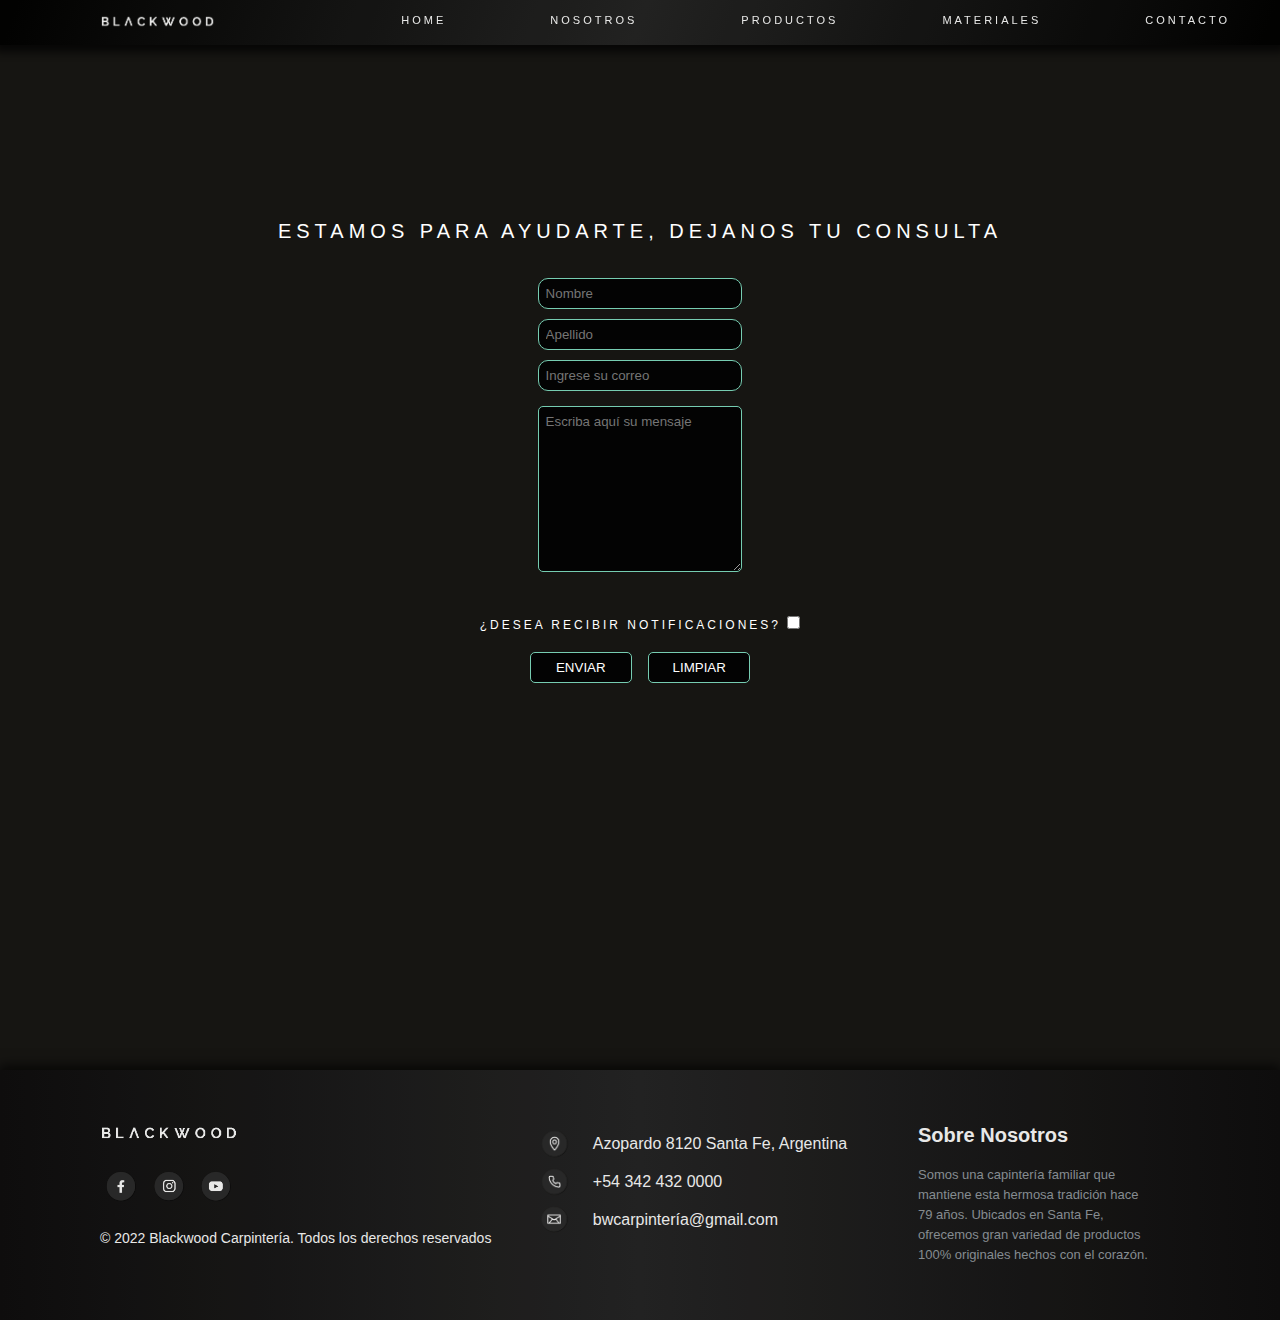
==== pages/contacto.html @ 746f5ef4 "Primer commit: Estado inicial de mis archivos" ====
<!DOCTYPE html>
<html lang="es">
<head>
    <meta charset="UTF-8">
    <meta http-equiv="X-UA-Compatible" content="IE=edge">
    <meta name="viewport" content="width=device-width, initial-scale=1.0">
    <meta name="description" content="Contacto directo con la empresa para dejar consultas"> 
    <meta name="keywords" content="contacto"> 
    <title>Contacto | Blackwood</title>
    <link rel="stylesheet" href="../css/main.css">
    <link rel="preconnect" href="https://fonts.googleapis.com"></head>
<body class="body">
    <header class="header">
        <nav class="header__nav"> <!--barra navegación-->
            <img src="../multimedia/imagen/logo-01.png" alt="logo" class="header__logo">  <!--logo-->
            <ul class="header__list">
                <li class="header__item"><a class="header__a" href="../index.html">Home</a></li>
                <li class="header__item"><a class="header__a" href="../pages/nosotros.html">Nosotros</a></li>
                <li class="header__item"><a class="header__a" href="../pages/productos.html">Productos</a>
                    <ul class="header__subList">
						<li class="header__subItem"><a class="header__a">Living</a></li>
						<li class="header__subItem"><a class="header__a">Comedor</a></li>
                        <li class="header__subItem"><a class="header__a">Habitación</a></li>
                        <li class="header__subItem"><a class="header__a">Exteriores</a></li>
						<li class="header__subItem"><a class="header__a">Decoración</a></li>
					</ul>
                </li>
                <li class="header__item"><a class="header__a" href="../pages/materiales.html">Materiales</a>
                    <ul class="header__subList">
						<li class="header__subItem"><a class="header__a">Maderas semiduras</a></li>
						<li class="header__subItem"><a class="header__a">Maderas blandas</a></li>
                        <li class="header__subItem"><a class="header__a">Enchapados</a></li>
                        <li class="header__subItem"><a class="header__a">Aglomerado</a></li>
                    </ul>
                </li>
                <li class="header__item"><a class="header__a" href="contacto.html">Contacto</a></li>
            </ul>
        </nav>
    </header>

    <main>
        <section class="fondo">
            <form class="box" action="" method="get" enctype="text/plain">
            <fieldset class="box__fieldset">
                <legend class="box__legend" >Estamos para ayudarte, dejanos tu consulta</legend>
                    <div>
                        <input class="box__relleno" type="text" name="" id="" placeholder="Nombre">
                    </div>    
                    <div>
                        <input class="box__relleno" type="text" name="" id="" placeholder="Apellido">
                    </div>  
                    <div>
                        <input class="box__relleno"type="email" name="" id="" placeholder="Ingrese su correo">
                    </div> 

                    <div class="box__msj" id="menssage">
                        <textarea class="box__area" name="" id="" cols="30" rows="10" placeholder="Escriba aquí su mensaje"></textarea>
                    </div>
                    <div class="box__not" id="notificacion">¿Desea recibir notificaciones?
                        <input class="check" type="checkbox" name="acepta" value="1" />
                    </div>

                <input class="box__botonform"  type="submit" value="ENVIAR">
                <input class="box__botonform"  type="reset" value="LIMPIAR">
            </fieldset>
            </form>
        </section>   
    </main>


    <section> <!--FOOTER-->
        <footer class="footer">               
            <div class="footer__izq">
                <img src="../multimedia/imagen/logo-01.png" alt="logo" width="32%">
                <div class="footer__iconos">
                    <img src="../multimedia/imagen/facebook.png" alt="facebook" width="10%">
                    <img src="../multimedia/imagen/instagram.png" alt="instagram" width="10%">
                    <img src="../multimedia/imagen/youtube.png" alt="youtube" width="10%">
                </div>
                <p class="footer__blackwood">© 2022 Blackwood Carpintería. Todos los derechos reservados</p>
            </div>
        
            <div class="footer__centro">
                <div>
                    <img src="../multimedia/imagen/maps.png" alt="Maps" width="10%">
                    <p><span>Azopardo 8120</span> Santa Fe, Argentina</p>
                </div>
                <div>
                    <img src="../multimedia/imagen/telefono.png" alt="Telefono" width="10%">
                    <p>+54 342 432 0000</p>
                </div>
                <div>
                    <img src="../multimedia/imagen/mail.png" alt="Mail" width="10%">
                    <p>bwcarpintería@gmail.com</p>
                </div>
            </div>
        
            <div class="footer__der">
                <p class="footer__acerca">
                    <span>Sobre Nosotros</span>
                    Somos una capintería familiar que mantiene esta hermosa tradición hace 79 años. Ubicados en Santa Fe, ofrecemos gran variedad de productos 100% originales hechos con el corazón. 
                </p>
            </div>
        </footer>
    </section>  <!--FOOTER CIERRA-->
</body> 
</html>
---- css/main.css ----
@charset "UTF-8";
.header .header__nav {
  z-index: 5;
  background: linear-gradient(110deg, #000000, #242424, #000000);
  opacity: 90%;
  width: 100%;
  position: fixed;
  height: 5%;
  top: 0%;
  -webkit-box-shadow: 0px 2px 8px 5px rgba(0, 0, 0, 0.774);
          box-shadow: 0px 2px 8px 5px rgba(0, 0, 0, 0.774);
  /* valores de la sombra: offset-x | offset-y | blur-radius | spread-radius | color */
}

.header .header__nav .header__logo {
  position: absolute;
  top: 15px;
  left: 100px;
  width: 9%;
  height: auto;
}

.header .header__nav .header__list {
  width: 100%;
  list-style: none;
  color: white;
  text-align: right;
  text-decoration: none;
}

.header .header__nav .header__list .header__item {
  position: relative;
  display: inline-block;
  padding: 14px 50px;
  font-size: 11px;
  font-family: 'Poppins', sans-serif;
  font-weight: 400;
  letter-spacing: 3px;
  text-transform: uppercase;
  text-align: center;
}

.header .header__nav .header__list .header__item:hover {
  background-color: rgba(0, 0, 0, 0.664);
  border-radius: 10px;
}

.header .header__nav .header__list .header__item:hover .header__subList {
  display: block;
  text-align: center;
}

.header .header__nav .header__list .header__a {
  display: block;
  color: white;
  text-decoration: none;
}

.header .header__nav .header__list .header__a:hover {
  color: #ffc74f;
  font-weight: 500;
  -webkit-transform: scale(1.1);
          transform: scale(1.1);
}

.header .header__nav .header__list .header__subList {
  left: 0px;
  margin-top: 15px;
  position: absolute;
  background-color: #242424b4;
  display: none;
  border-radius: 20px;
  -webkit-box-shadow: 0px 0px 8px 5px rgba(0, 0, 0, 0.425);
          box-shadow: 0px 0px 8px 5px rgba(0, 0, 0, 0.425);
}

.header .header__nav .header__list .header__subItem {
  display: block;
  padding: 25px 40px;
  color: white;
  text-decoration: none;
  text-align: center;
}

/*Pie de página*/
.footer {
  background: -webkit-gradient(linear, left top, right top, from(#0e0d0d), color-stop(#242424), to(#0e0d0d));
  background: linear-gradient(90deg, #0e0d0d, #242424, #0e0d0d);
  -webkit-box-shadow: 0px -3px 12px 1px rgba(0, 0, 0, 0.774);
          box-shadow: 0px -3px 12px 1px rgba(0, 0, 0, 0.774);
  opacity: 90%;
  color: white;
  margin-top: 100px;
  width: 100%;
  text-align: left;
  padding: 55px 100px;
  -webkit-box-sizing: border-box;
          box-sizing: border-box;
  /* Footer izq */
  /* Footer centro */
  /* Footer derecha */
}

.footer .footer__izq, .footer .footer__centro, .footer .footer__der {
  display: inline-block;
  vertical-align: top;
}

.footer .footer__izq {
  width: 40%;
  font-family: 'Nunito', sans-serif;
}

.footer .footer__izq .footer_logo {
  width: 22%;
}

.footer .footer__izq .footer__iconos {
  color: #ffffff;
  margin: 20px 0 18px;
  padding: 0;
}

.footer .footer__izq .footer__iconos a {
  display: inline-block;
}

.footer .footer__izq .footer__iconos img:hover {
  -webkit-transform: scale(1.1);
          transform: scale(1.1);
}

.footer .footer__izq .footer__blackwood {
  margin: 0;
  font-size: 14px;
}

.footer .footer__centro {
  width: 35%;
}

.footer .footer__centro img {
  text-align: center;
  vertical-align: middle;
  margin-right: 15px;
}

.footer .footer__centro p {
  display: inline-block;
  color: #ffffff;
  vertical-align: middle;
  margin: 0;
  font-family: 'Poppins', sans-serif;
}

.footer .footer__der {
  width: 22%;
}

.footer .footer__der .footer__acerca {
  line-height: 20px;
  color: #92999f;
  font-size: 13px;
  font-weight: normal;
  margin: 0;
  font-family: 'Nunito', sans-serif;
}

.footer .footer__der .footer__acerca span {
  display: block;
  color: #ffffff;
  font-size: 20px;
  font-weight: 600;
  margin-bottom: 20px;
  font-family: 'Poppins', sans-serif;
}

@media screen and (max-width: 768px) {
  .footer__izq, .footer__centro, .footer__der {
    display: block;
    padding-bottom: 50px;
  }
  /* Footer izq */
  .footer__izq {
    width: 40%;
    font-family: 'Nunito', sans-serif;
  }
  .footer__izq .footer_logo {
    width: 50%;
  }
  .footer__izq .footer__iconos {
    color: #ffffff;
    margin: 20px 0 18px;
    padding: 0;
  }
  .footer__izq .footer__iconos a {
    display: inline-block;
  }
  .footer__izq .footer__iconos img:hover {
    -webkit-transform: scale(1.1);
            transform: scale(1.1);
  }
  .footer__izq .footer__blackwood {
    margin: 0;
    font-size: 14px;
  }
  /* Footer centro */
  .footer__centro {
    width: 35%;
  }
  .footer__centro img {
    text-align: center;
    vertical-align: middle;
    margin-right: 15px;
  }
  .footer__centro p {
    display: inline-block;
    color: #ffffff;
    vertical-align: middle;
    margin: 0;
    font-family: 'Poppins', sans-serif;
  }
  /* Footer derecha */
  .footer__der {
    width: 22%;
  }
  .footer__der .footer__acerca {
    line-height: 20px;
    color: #92999f;
    font-size: 13px;
    font-weight: normal;
    margin: 0;
    font-family: 'Nunito', sans-serif;
  }
  .footer__der .footer__acerca span {
    display: block;
    color: #ffffff;
    font-size: 20px;
    font-weight: 600;
    margin-bottom: 20px;
    font-family: 'Poppins', sans-serif;
  }
}

/* HOME */
.intro {
  padding-top: 100px;
  padding-bottom: 350px;
  width: 864px;
  background-color: #161512c0;
  height: 850px;
  border-style: solid;
  border-color: rgba(255, 255, 255, 0.575);
  border-width: 0px 1px 0px 0px;
}

.intro .intro__titulo {
  color: white;
  font-size: 60px;
  line-height: 90px;
  padding-left: 100px;
  padding-top: 200px;
  font-family: 'Poppins', sans-serif;
  font-weight: 500;
  letter-spacing: 25px;
  text-transform: uppercase;
  max-width: 600px;
}

.intro .intro__subTitulo {
  color: #dbdbdb;
  font-size: 24px;
  line-height: 32px;
  max-width: 600px;
  margin-left: 100px;
  margin-top: 40px;
  font-family: 'Poppins', sans-serif;
  font-weight: 400;
  letter-spacing: 1px;
}

.btn {
  color: white;
  height: 40px;
  width: 120px;
  margin-left: 100px;
  margin-top: 50px;
  border: 1px;
  border-radius: 20px;
  font-family: 'Poppins', sans-serif;
  background: linear-gradient(110deg, #2b2b17, #16160e);
  letter-spacing: 2px;
  -webkit-transition: width 0.5s;
  transition: width 0.5s;
}

.btn:after {
  content: ' \2192';
  padding-left: 5px;
}

.btn:hover {
  font-size: medium;
  background: linear-gradient(110deg, #686831, #252512);
  width: 180px;
}

/*INDEX quienes somos*/
.titulo1 {
  margin-top: 80px;
  color: white;
  font-size: 24px;
  line-height: 70px;
  text-align: center;
  font-family: 'Poppins', sans-serif;
  font-weight: 300;
  text-transform: uppercase;
  letter-spacing: 12px;
}

.parrafoDescrip {
  color: white;
  max-width: 700px;
  margin: auto;
  text-align: center;
  line-height: 30px;
  font-size: 20px;
  font-family: 'Nunito', sans-serif;
  font-weight: 300;
  letter-spacing: 1px;
}

#contenedor {
  width: 1152px;
  margin: auto;
  margin-top: 60px;
  margin-bottom: 60px;
  padding: 40px;
  display: -webkit-box;
  display: -ms-flexbox;
  display: flex;
  -webkit-box-orient: horizontal;
  -webkit-box-direction: normal;
      -ms-flex-direction: row;
          flex-direction: row;
  -ms-flex-pack: distribute;
      justify-content: space-around;
  -ms-flex-wrap: nowrap;
      flex-wrap: nowrap;
}

#contenedor .contenedor__iconos {
  text-align: center;
}

#contenedor .contenedor__iconos .contenedor__desc {
  padding-top: 20px;
  color: white;
  font-size: 16px;
  font-family: 'Poppins', sans-serif;
  font-weight: 400;
}

/*INDEX video*/
.video video {
  width: 100%;
  height: auto;
  -webkit-box-shadow: 0px 0px 20px 0px #000000;
          box-shadow: 0px 0px 20px 0px #000000;
  margin-top: 50px;
  margin-bottom: 150px;
}

.suscribir {
  position: relative;
  width: 900px;
  height: 100px;
  background-color: rgba(0, 0, 0, 0.425);
  margin: auto;
  padding: 20px 50px;
  border-radius: 20px;
}

.suscribir .suscribir__izq, .suscribir .suscribir__der {
  display: inline-block;
  vertical-align: top;
}

.suscribir__izq {
  padding-top: 15px;
  width: 64%;
  color: white;
  font-size: 18px;
  font-family: 'Poppins', sans-serif;
  margin-right: 100px;
}

.suscribir__der {
  width: 22%;
  border-radius: 25px;
  padding: 10px;
  text-align: center;
  border-color: #76CCB1;
  border-style: solid;
  border-width: 1px;
}

.suscribir__der a {
  text-align: center;
  color: white;
  font-size: 22px;
  font-weight: 00;
  font-family: 'Poppins', sans-serif;
}

/* NOSOTROS */
.historia {
  background-color: #181818de;
  height: 700px;
  width: 60%;
  margin: auto;
  margin-top: 120px;
  -webkit-box-shadow: 0px 0px 6px 0px rgba(0, 0, 0, 0.521);
          box-shadow: 0px 0px 6px 0px rgba(0, 0, 0, 0.521);
}

.historia__titulo {
  text-align: center;
  font-size: 40px;
  padding-left: 0;
  font-weight: 500;
  text-shadow: 0px 0px 0px #000000;
  padding-top: 100px;
  letter-spacing: 20px;
  min-width: 100%;
  font-family: 'Poppins', 'sans-serif';
  color: white;
  text-transform: uppercase;
}

.historia__texto {
  text-align: center;
  margin: auto;
  max-width: 72%;
  margin-top: 50px;
  font-family: 'Nunito', sans-serif;
  color: white;
  font-size: 18px;
  line-height: 30px;
}

.historia__texto .resalta {
  color: #75ccb1;
  font-weight: 600;
}

/*PRODUCTOS*/
.contenedor {
  background-color: #161512;
  height: 850px;
  width: 100%;
  margin: auto;
  margin-top: 120px;
  padding-top: 100px;
}

.contenedor .contenedor__titulo {
  max-width: 43%;
  font-size: 60px;
  padding-left: 15%;
  font-weight: 500;
  text-shadow: 0px 0px 0px #000000;
  letter-spacing: 25px;
  font-family: 'Poppins', 'sans-serif';
  color: white;
}

.contenedor .contenedor__texto {
  width: 44%;
  font-size: 24px;
  color: white;
  font-family: 'Poppins', sans-serif;
  padding-top: 2%;
  padding-left: 15%;
  letter-spacing: 1px;
}

.contenedor .contenedor__silla img {
  position: absolute;
  right: 100px;
  top: 80px;
}

#ProdRec {
  color: #75ccb1;
  font-size: 30px;
  line-height: 70px;
  text-align: center;
  margin-top: 80px;
  font-family: 'Poppins', sans-serif;
  font-weight: 600;
}

.contenedorProd {
  width: 60%;
  margin: auto;
  margin-bottom: 60px;
  padding: 40px;
  display: -webkit-box;
  display: -ms-flexbox;
  display: flex;
  -webkit-box-orient: horizontal;
  -webkit-box-direction: normal;
      -ms-flex-direction: row;
          flex-direction: row;
  -ms-flex-pack: distribute;
      justify-content: space-around;
  -ms-flex-wrap: nowrap;
      flex-wrap: nowrap;
}

.contenedorProd__img {
  text-align: center;
  padding: 30px;
}

.contenedorProd__img img {
  border-radius: 20px;
  width: 400px;
}

.contenedorProd__img .contenedorProd__texto {
  padding-top: 20px;
  color: white;
  font-size: 16px;
  font-family: 'Poppins', sans-serif;
  font-weight: 400;
}

/*MATERIALES*/
.material {
  background-color: #161512;
  height: 250px;
  width: 100%;
  text-align: center;
}

.material__titulo {
  padding-top: 150px;
  font-size: 60px;
  font-weight: 500;
  letter-spacing: 20px;
  font-family: 'Poppins', 'sans-serif';
  color: white;
  text-transform: uppercase;
}

.material__texto {
  padding-top: 30px;
  margin: auto;
  max-width: 45%;
  font-size: 20px;
  font-weight: 300;
  font-family: 'Poppins', 'sans-serif';
  color: white;
}

.grid {
  row-gap: 30px;
  width: 1100px;
  margin: auto;
  margin-top: 150px;
  display: -ms-grid;
  display: grid;
  -ms-grid-columns: 500px 600px;
      grid-template-columns: 500px 600px;
      grid-template-rows: repeat(4, 384px);
  border-color: #75ccb1;
}

.grid img {
  border-radius: 20px;
}

.grid .grid__item {
  background-color: black;
  border-radius: 20px;
}

.grid .grid__item--2, .grid .grid__item--3, .grid .grid__item--6, .grid .grid__item--7 {
  padding-left: 60px;
  padding-top: 80px;
  padding-bottom: 70px;
  width: 600px;
  border: 1px solid #75ccb1;
}

.grid .grid__item--2, .grid .grid__item--6 {
  -webkit-box-shadow: -5px 0px 8px 0px rgba(0, 0, 0, 0.493);
          box-shadow: -5px 0px 8px 0px rgba(0, 0, 0, 0.493);
}

.grid .grid__item--2 .grid__texto {
  width: 68%;
}

.grid .grid__item--3 .grid__texto {
  width: 70%;
}

.grid .grid__item--6 .grid__texto {
  width: 69%;
}

.grid .grid__item--7 .grid__texto {
  width: 64%;
}

.grid .grid__titulo {
  font-family: 'Poppins', sans-serif;
  color: white;
  font-size: 25px;
}

.grid .grid__texto {
  font-family: 'Nunito', sans-serif;
  font-size: 15px;
  color: #9c9c9c;
  padding-top: 15px;
  padding-bottom: 40px;
}

.grid .grid__info {
  font-size: 15px;
  letter-spacing: 2px;
  font-family: 'Poppins', sans-serif;
  color: white;
}

.grid .grid__info:hover {
  color: #ffc74f;
  font-weight: 500;
  font-size: 17px;
}

/*Seccion contactos - formulario*/
.fondo {
  background-color: rgba(24, 24, 24, 0);
  height: 850px;
  width: 100%;
  margin: auto;
  margin-top: 120px;
  padding-top: 100px;
}

.box {
  text-align: center;
}

.box__fieldset {
  border: 0px;
  text-align: center;
}

.box__legend {
  color: white;
  text-align: center;
  margin-bottom: 30px;
  -webkit-text-decoration-style: solid;
          text-decoration-style: solid;
  font-size: 20px;
  font-family: 'Poppins', sans-serif;
  font-weight: 300;
  letter-spacing: 5px;
  text-transform: uppercase;
}

.box__relleno {
  background-color: rgba(0, 0, 0, 0.836);
  border-radius: 10px;
  color: #f7f7f7;
  padding: 7px 7px 7px 7px;
  margin: 5px;
  border-style: solid;
  font-family: 'Poppins', sans-serif;
  width: 16%;
  border-color: #76CCB1;
  border-width: 1px;
}

.box__msj .box__area {
  color: white;
  border-radius: 5px;
  padding: 7px 7px 7px 7px;
  width: 16%;
  background-color: rgba(0, 0, 0, 0.836);
  border-style: solid;
  font-family: 'Poppins', sans-serif;
  border-color: #75ccb1;
  border-width: 1px;
  margin: 10px;
}

.box__not {
  margin-top: 30px;
  color: white;
  font-family: 'Poppins', sans-serif;
  text-transform: uppercase;
  font-size: 12px;
  letter-spacing: 3px;
}

.box__not .check {
  background-color: rgba(0, 0, 0, 0.836);
  border-radius: 10px;
  padding: 4px;
}

.box__botonform {
  color: white;
  border-radius: 5px;
  margin-left: 6px;
  margin-right: 6px;
  margin-top: 20px;
  padding: 7px 7px 7px 7px;
  width: 8%;
  background-color: rgba(0, 0, 0, 0.836);
  border-style: solid;
  font-family: 'Poppins', sans-serif;
  border-color: #76CCB1;
  border-width: 1px;
}

.error {
  width: 34%;
  height: 300px;
  background-color: black;
  margin: auto;
}

.error .error__texto {
  margin-top: 200px;
  text-align: center;
  font-family: 'Poppins', 'sans-serif';
  color: white;
  padding: 50px;
}

.error .error__texto h1 {
  font-size: 60px;
  letter-spacing: 10px;
}

.error .error__texto p {
  font-size: 20px;
  margin-bottom: 50px;
}

.error .error__texto a {
  top: 50px;
  color: #75ccb1;
}

/*pagina principal y parametros generales*/
* {
  margin: 0;
  padding: 0;
  -webkit-box-sizing: border-box;
          box-sizing: border-box;
}

.body {
  background-color: #161512;
}

.body--intro {
  background-image: url(../multimedia/imagen/intro.jpg);
  background-repeat: no-repeat;
  background-size: 1920px;
}

.body--nosotros {
  background-image: url(../multimedia/imagen/nosotrosimg.jpg);
  background-repeat: no-repeat;
  background-size: 1920px;
}
/*# sourceMappingURL=main.css.map */
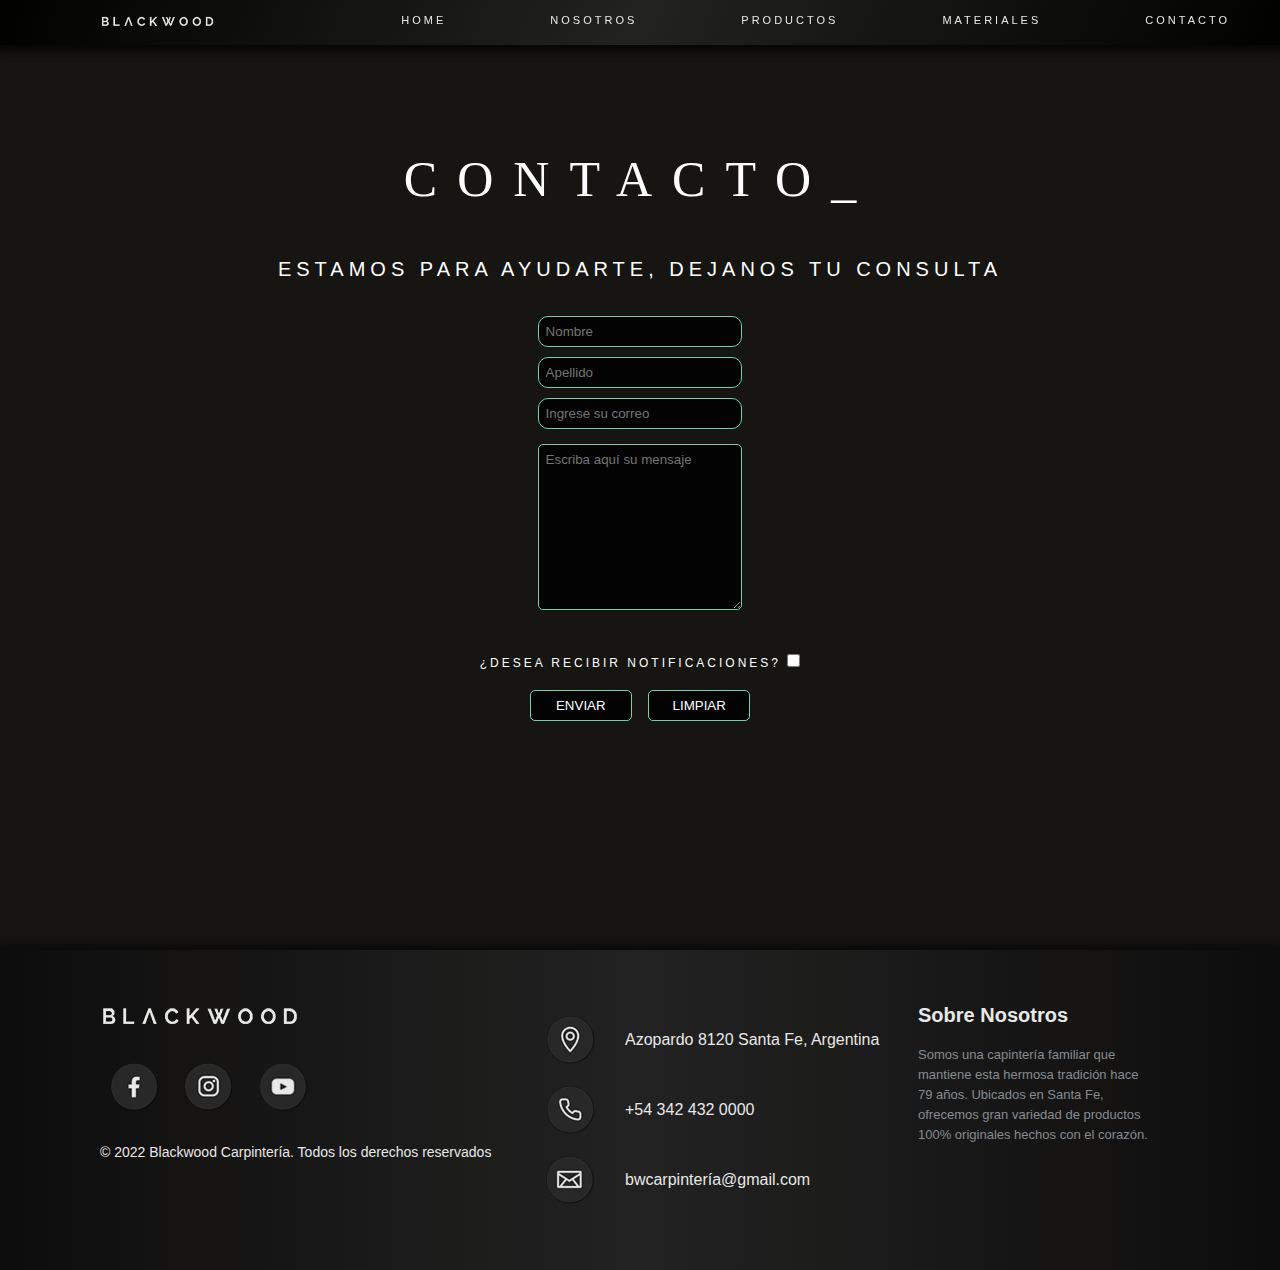
==== commit d26ccf16: "2do commit: cambios en home e imagenes" ====
--- a/pages/contacto.html
+++ b/pages/contacto.html
@@ -40,57 +40,58 @@
 
     <main>
         <section class="fondo">
-            <form class="box" action="" method="get" enctype="text/plain">
-            <fieldset class="box__fieldset">
-                <legend class="box__legend" >Estamos para ayudarte, dejanos tu consulta</legend>
-                    <div>
-                        <input class="box__relleno" type="text" name="" id="" placeholder="Nombre">
-                    </div>    
-                    <div>
-                        <input class="box__relleno" type="text" name="" id="" placeholder="Apellido">
-                    </div>  
-                    <div>
-                        <input class="box__relleno"type="email" name="" id="" placeholder="Ingrese su correo">
-                    </div> 
+            <form class="formulario" action="" method="get" enctype="text/plain">
+                <h1 class="contacto">Contacto_</h1>
+                <fieldset class="fieldset">
+                    <legend class="legend">Estamos para ayudarte, dejanos tu consulta</legend>
+                        <div>
+                            <input class="relleno" type="text" name="" id="" placeholder="Nombre">
+                        </div>    
+                        <div>
+                            <input class="relleno" type="text" name="" id="" placeholder="Apellido">
+                        </div>  
+                        <div>
+                            <input class="relleno"type="email" name="" id="" placeholder="Ingrese su correo">
+                        </div> 
 
-                    <div class="box__msj" id="menssage">
-                        <textarea class="box__area" name="" id="" cols="30" rows="10" placeholder="Escriba aquí su mensaje"></textarea>
-                    </div>
-                    <div class="box__not" id="notificacion">¿Desea recibir notificaciones?
-                        <input class="check" type="checkbox" name="acepta" value="1" />
-                    </div>
+                        <div id="menssage">
+                            <textarea class="textarea" name="" id="" cols="30" rows="10" placeholder="Escriba aquí su mensaje"></textarea>
+                        </div>
+                        <div id="notificacion">¿Desea recibir notificaciones?
+                            <input class="check" type="checkbox" name="acepta" value="1" />
+                        </div>
 
-                <input class="box__botonform"  type="submit" value="ENVIAR">
-                <input class="box__botonform"  type="reset" value="LIMPIAR">
-            </fieldset>
+                    <input class="botonform" type="submit" value="ENVIAR">
+                    <input class="botonform" type="reset" value="LIMPIAR">
+                </fieldset>
             </form>
-        </section>   
+        </section> 
     </main>
 
 
     <section> <!--FOOTER-->
         <footer class="footer">               
             <div class="footer__izq">
-                <img src="../multimedia/imagen/logo-01.png" alt="logo" width="32%">
+                <img src="../multimedia/imagen/logo-01.png" alt="logo">
                 <div class="footer__iconos">
-                    <img src="../multimedia/imagen/facebook.png" alt="facebook" width="10%">
-                    <img src="../multimedia/imagen/instagram.png" alt="instagram" width="10%">
-                    <img src="../multimedia/imagen/youtube.png" alt="youtube" width="10%">
+                    <img src="../multimedia/imagen/facebook.png" alt="facebook">
+                    <img src="../multimedia/imagen/instagram.png" alt="instagram">
+                    <img src="../multimedia/imagen/youtube.png" alt="youtube">
                 </div>
                 <p class="footer__blackwood">© 2022 Blackwood Carpintería. Todos los derechos reservados</p>
             </div>
         
             <div class="footer__centro">
                 <div>
-                    <img src="../multimedia/imagen/maps.png" alt="Maps" width="10%">
+                    <img src="../multimedia/imagen/maps.png" alt="Maps">
                     <p><span>Azopardo 8120</span> Santa Fe, Argentina</p>
                 </div>
                 <div>
-                    <img src="../multimedia/imagen/telefono.png" alt="Telefono" width="10%">
+                    <img src="../multimedia/imagen/telefono.png" alt="Telefono">
                     <p>+54 342 432 0000</p>
                 </div>
                 <div>
-                    <img src="../multimedia/imagen/mail.png" alt="Mail" width="10%">
+                    <img src="../multimedia/imagen/mail.png" alt="Mail">
                     <p>bwcarpintería@gmail.com</p>
                 </div>
             </div>
--- a/css/main.css
+++ b/css/main.css
@@ -1,4 +1,102 @@
 @charset "UTF-8";
+/*Seccion contactos - formulario*/
+.fondo {
+  background-color: rgba(24, 24, 24, 0);
+  height: 850px;
+  width: 100%;
+  margin: auto;
+}
+
+.contacto {
+  margin: auto;
+  color: white;
+  font-family: 'Poppins', 'sans-serif';
+  text-transform: uppercase;
+  letter-spacing: 20px;
+  font-size: 50px;
+  font-weight: 500;
+  padding-bottom: 50px;
+}
+
+.formulario {
+  text-align: center;
+  padding-top: 150px;
+}
+
+.fieldset {
+  border: 0px;
+  text-align: center;
+}
+
+.legend {
+  color: white;
+  text-align: center;
+  margin-bottom: 30px;
+  -webkit-text-decoration-style: solid;
+          text-decoration-style: solid;
+  font-size: 20px;
+  font-family: 'Poppins', sans-serif;
+  font-weight: 300;
+  letter-spacing: 5px;
+  text-transform: uppercase;
+}
+
+.relleno {
+  background-color: rgba(0, 0, 0, 0.836);
+  border-radius: 10px;
+  color: #f7f7f7;
+  padding: 7px 7px 7px 7px;
+  margin: 5px;
+  border-style: solid;
+  font-family: 'Poppins', sans-serif;
+  width: 16%;
+  border-color: #76CCB1;
+  border-width: 1px;
+}
+
+.textarea {
+  color: white;
+  border-radius: 5px;
+  padding: 7px 7px 7px 7px;
+  width: 16%;
+  background-color: rgba(0, 0, 0, 0.836);
+  border-style: solid;
+  font-family: 'Poppins', sans-serif;
+  border-color: #75ccb1;
+  border-width: 1px;
+  margin: 10px;
+}
+
+.check {
+  background-color: rgba(0, 0, 0, 0.836);
+  border-radius: 10px;
+  padding: 4px;
+}
+
+#notificacion {
+  margin-top: 30px;
+  color: white;
+  font-family: 'Poppins', sans-serif;
+  text-transform: uppercase;
+  font-size: 12px;
+  letter-spacing: 3px;
+}
+
+.botonform {
+  color: white;
+  border-radius: 5px;
+  margin-left: 6px;
+  margin-right: 6px;
+  margin-top: 20px;
+  padding: 7px 7px 7px 7px;
+  width: 8%;
+  background-color: rgba(0, 0, 0, 0.836);
+  border-style: solid;
+  font-family: 'Poppins', sans-serif;
+  border-color: #76CCB1;
+  border-width: 1px;
+}
+
 .header .header__nav {
   z-index: 5;
   background: linear-gradient(110deg, #000000, #242424, #000000);
@@ -15,9 +113,8 @@
 .header .header__nav .header__logo {
   position: absolute;
   top: 15px;
+  width: 9%;
   left: 100px;
-  width: 9%;
-  height: auto;
 }
 
 .header .header__nav .header__list {
@@ -109,10 +206,6 @@
 .footer .footer__izq {
   width: 40%;
   font-family: 'Nunito', sans-serif;
-}
-
-.footer .footer__izq .footer_logo {
-  width: 22%;
 }
 
 .footer .footer__izq .footer__iconos {
@@ -307,7 +400,7 @@
 
 /*INDEX quienes somos*/
 .titulo1 {
-  margin-top: 80px;
+  margin-top: 100px;
   color: white;
   font-size: 24px;
   line-height: 70px;
@@ -333,7 +426,7 @@
 #contenedor {
   width: 1152px;
   margin: auto;
-  margin-top: 60px;
+  margin-top: 40px;
   margin-bottom: 60px;
   padding: 40px;
   display: -webkit-box;
@@ -361,14 +454,135 @@
   font-weight: 400;
 }
 
-/*INDEX video*/
-.video video {
+.pre {
+  width: 70%;
+  padding: 20px;
+  margin: auto;
+  height: 650px;
+  margin-top: 150px;
+  margin-bottom: 150px;
+  display: -webkit-box;
+  display: -ms-flexbox;
+  display: flex;
+  -webkit-box-orient: horizontal;
+  -webkit-box-direction: normal;
+      -ms-flex-direction: row;
+          flex-direction: row;
+  -ms-flex-wrap: nowrap;
+      flex-wrap: nowrap;
+  -webkit-box-pack: center;
+      -ms-flex-pack: center;
+          justify-content: center;
+  -webkit-box-align: center;
+      -ms-flex-align: center;
+          align-items: center;
+  -webkit-box-shadow: 0px 1px 6px 2px rgba(0, 0, 0, 0.644);
+          box-shadow: 0px 1px 6px 2px rgba(0, 0, 0, 0.644);
+}
+
+.pre .pre__imagen {
+  margin-right: 100px;
+}
+
+.pre .pre__texto {
+  width: 450px;
+  color: white;
+  font-family: 'Poppins', sans-serif;
+}
+
+.pre .pre__texto h2 {
+  font-size: 40px;
+  font-weight: 400;
+  text-transform: uppercase;
+  letter-spacing: 14px;
+  padding-bottom: 30px;
+}
+
+.pre .pre__texto h5 {
+  font-weight: 400;
+  width: 450px;
+  font-size: 18px;
+}
+
+.pre .pre__texto .pre__lista {
+  padding-top: 40px;
+}
+
+.pre .pre__texto .pre__lista .pre__item {
+  display: -webkit-box;
+  display: -ms-flexbox;
+  display: flex;
+  -webkit-box-orient: horizontal;
+  -webkit-box-direction: normal;
+      -ms-flex-direction: row;
+          flex-direction: row;
+  padding-top: 20px;
+  -webkit-box-align: center;
+      -ms-flex-align: center;
+          align-items: center;
+}
+
+.pre .pre__texto .pre__lista .pre__item i {
+  padding-right: 20px;
+}
+
+.pre .pre__texto .pre__lista p {
+  font-weight: 300;
+  font-size: 16px;
+}
+
+/*INDEX grid*/
+.grid-container {
+  display: -ms-grid;
+  display: grid;
+  grid-gap: 20px;
+  padding: 10px;
+  width: 70%;
+  margin: auto;
+  margin-bottom: 100px;
+  -ms-grid-columns: auto auto auto auto auto auto;
+      grid-template-columns: auto auto auto auto auto auto;
+  -ms-grid-rows: 500px 500px;
+      grid-template-rows: 500px 500px;
+}
+
+.grid-container > div {
+  -webkit-box-shadow: 0px 1px 6px 2px rgba(0, 0, 0, 0.644);
+          box-shadow: 0px 1px 6px 2px rgba(0, 0, 0, 0.644);
+  background-color: rgba(255, 255, 255, 0.8);
+  text-align: center;
+  font-size: 30px;
+  height: 500px;
+}
+
+.grid-item img, video {
   width: 100%;
-  height: auto;
-  -webkit-box-shadow: 0px 0px 20px 0px #000000;
-          box-shadow: 0px 0px 20px 0px #000000;
-  margin-top: 50px;
-  margin-bottom: 150px;
+  height: 100%;
+  -o-object-fit: cover;
+     object-fit: cover;
+}
+
+.item1 {
+  -ms-grid-column: 1;
+  -ms-grid-column-span: 5;
+  grid-column: 1 / span 5;
+}
+
+.item2 {
+  -ms-grid-column: 6;
+  grid-column: 6;
+}
+
+.item3 {
+  -ms-grid-column: 1;
+  -ms-grid-column-span: 2;
+  grid-column: 1 / span 2;
+}
+
+.item4 {
+  -ms-grid-column: 3;
+  -ms-grid-column-span: 4;
+  grid-column: 3 / span 4;
 }
 
 .suscribir {
@@ -569,11 +783,12 @@
   row-gap: 30px;
   width: 1100px;
   margin: auto;
-  margin-top: 150px;
+  margin-top: 200px;
   display: -ms-grid;
   display: grid;
   -ms-grid-columns: 500px 600px;
       grid-template-columns: 500px 600px;
+  -ms-grid-rows: (384px)[4];
       grid-template-rows: repeat(4, 384px);
   border-color: #75ccb1;
 }
@@ -643,94 +858,6 @@
   font-size: 17px;
 }
 
-/*Seccion contactos - formulario*/
-.fondo {
-  background-color: rgba(24, 24, 24, 0);
-  height: 850px;
-  width: 100%;
-  margin: auto;
-  margin-top: 120px;
-  padding-top: 100px;
-}
-
-.box {
-  text-align: center;
-}
-
-.box__fieldset {
-  border: 0px;
-  text-align: center;
-}
-
-.box__legend {
-  color: white;
-  text-align: center;
-  margin-bottom: 30px;
-  -webkit-text-decoration-style: solid;
-          text-decoration-style: solid;
-  font-size: 20px;
-  font-family: 'Poppins', sans-serif;
-  font-weight: 300;
-  letter-spacing: 5px;
-  text-transform: uppercase;
-}
-
-.box__relleno {
-  background-color: rgba(0, 0, 0, 0.836);
-  border-radius: 10px;
-  color: #f7f7f7;
-  padding: 7px 7px 7px 7px;
-  margin: 5px;
-  border-style: solid;
-  font-family: 'Poppins', sans-serif;
-  width: 16%;
-  border-color: #76CCB1;
-  border-width: 1px;
-}
-
-.box__msj .box__area {
-  color: white;
-  border-radius: 5px;
-  padding: 7px 7px 7px 7px;
-  width: 16%;
-  background-color: rgba(0, 0, 0, 0.836);
-  border-style: solid;
-  font-family: 'Poppins', sans-serif;
-  border-color: #75ccb1;
-  border-width: 1px;
-  margin: 10px;
-}
-
-.box__not {
-  margin-top: 30px;
-  color: white;
-  font-family: 'Poppins', sans-serif;
-  text-transform: uppercase;
-  font-size: 12px;
-  letter-spacing: 3px;
-}
-
-.box__not .check {
-  background-color: rgba(0, 0, 0, 0.836);
-  border-radius: 10px;
-  padding: 4px;
-}
-
-.box__botonform {
-  color: white;
-  border-radius: 5px;
-  margin-left: 6px;
-  margin-right: 6px;
-  margin-top: 20px;
-  padding: 7px 7px 7px 7px;
-  width: 8%;
-  background-color: rgba(0, 0, 0, 0.836);
-  border-style: solid;
-  font-family: 'Poppins', sans-serif;
-  border-color: #76CCB1;
-  border-width: 1px;
-}
-
 .error {
   width: 34%;
   height: 300px;
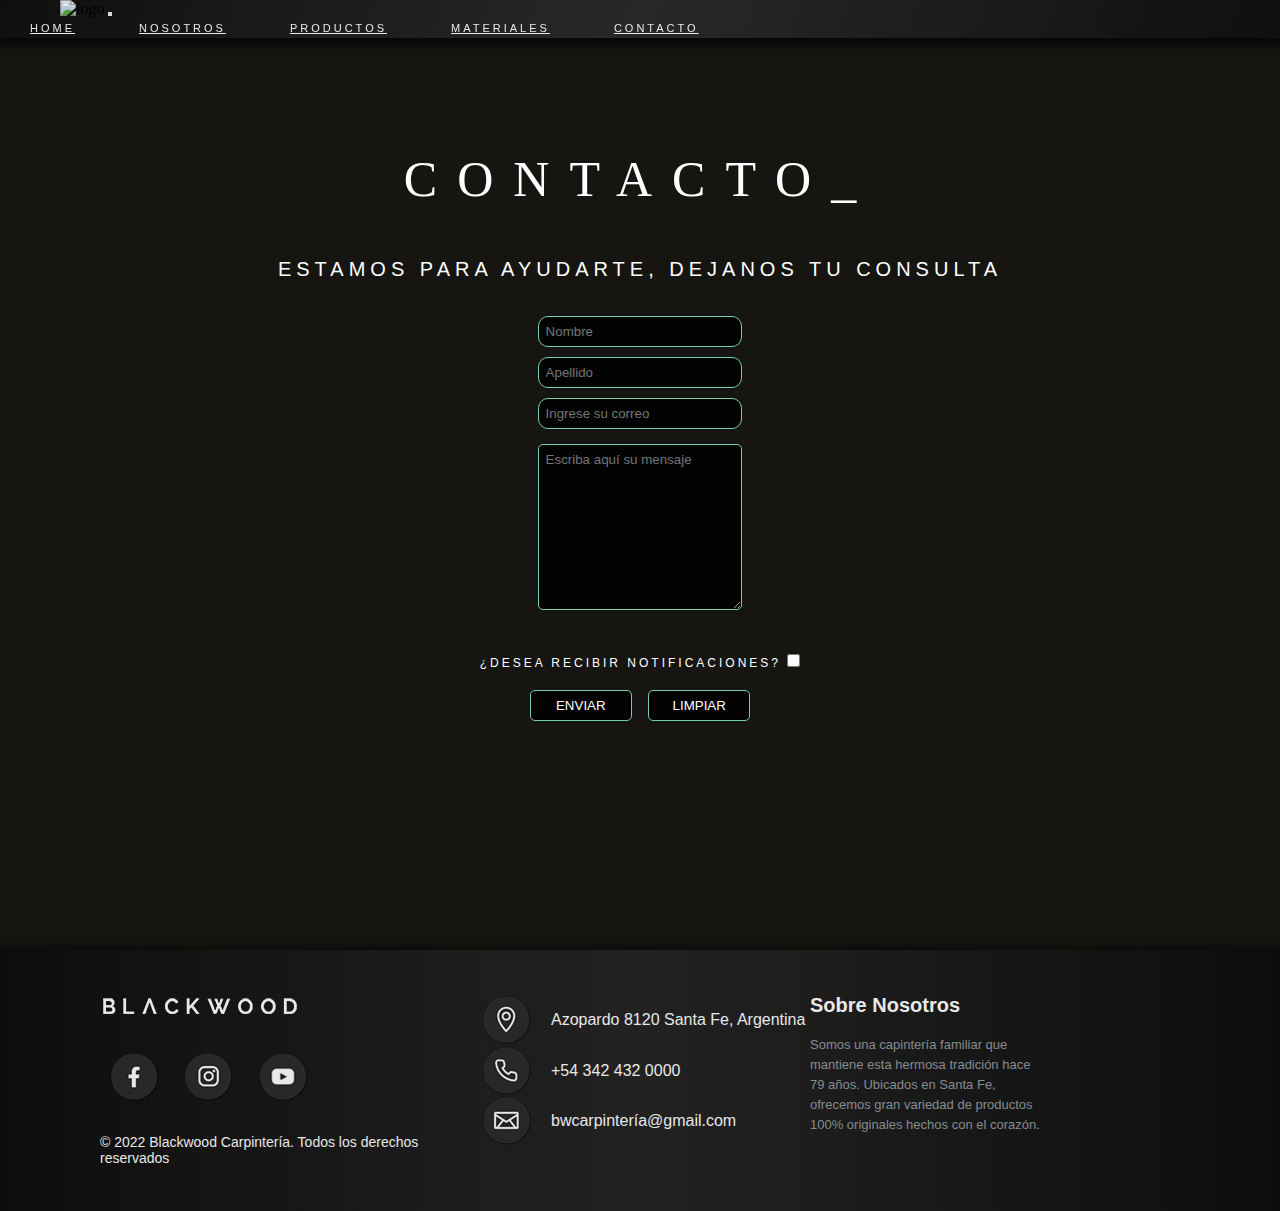
==== commit 67c6ff4b: "cambios navbar" ====
--- a/pages/contacto.html
+++ b/pages/contacto.html
@@ -8,33 +8,39 @@
     <meta name="keywords" content="contacto"> 
     <title>Contacto | Blackwood</title>
     <link rel="stylesheet" href="../css/main.css">
-    <link rel="preconnect" href="https://fonts.googleapis.com"></head>
+    <link rel="preconnect" href="https://fonts.googleapis.com">
+    <link href="https://cdn.jsdelivr.net/npm/bootstrap@5.1.3/dist/css/bootstrap.min.css" rel="stylesheet"
+    integrity="sha384-1BmE4kWBq78iYhFldvKuhfTAU6auU8tT94WrHftjDbrCEXSU1oBoqyl2QvZ6jIW3" crossorigin="anonymous">
+
+</head>
 <body class="body">
     <header class="header">
-        <nav class="header__nav"> <!--barra navegación-->
-            <img src="../multimedia/imagen/logo-01.png" alt="logo" class="header__logo">  <!--logo-->
-            <ul class="header__list">
-                <li class="header__item"><a class="header__a" href="../index.html">Home</a></li>
-                <li class="header__item"><a class="header__a" href="../pages/nosotros.html">Nosotros</a></li>
-                <li class="header__item"><a class="header__a" href="../pages/productos.html">Productos</a>
-                    <ul class="header__subList">
-						<li class="header__subItem"><a class="header__a">Living</a></li>
-						<li class="header__subItem"><a class="header__a">Comedor</a></li>
-                        <li class="header__subItem"><a class="header__a">Habitación</a></li>
-                        <li class="header__subItem"><a class="header__a">Exteriores</a></li>
-						<li class="header__subItem"><a class="header__a">Decoración</a></li>
-					</ul>
-                </li>
-                <li class="header__item"><a class="header__a" href="../pages/materiales.html">Materiales</a>
-                    <ul class="header__subList">
-						<li class="header__subItem"><a class="header__a">Maderas semiduras</a></li>
-						<li class="header__subItem"><a class="header__a">Maderas blandas</a></li>
-                        <li class="header__subItem"><a class="header__a">Enchapados</a></li>
-                        <li class="header__subItem"><a class="header__a">Aglomerado</a></li>
+        <nav class="navbar navbar-expand-lg navbar-dark">
+            <div class="container-fluid">
+                <img src="./multimedia/imagen/logo-01.png" alt="logo" class="navbar-brand">
+                <button class="navbar-toggler" type="button" data-bs-toggle="collapse" data-bs-target="#navbarNav" aria-controls="navbarNav" aria-expanded="false" aria-label="Toggle navigation">
+                    <span class="navbar-toggler-icon"></span>
+                </button>
+                <div class="collapse navbar-collapse " id="navbarNav">
+                    <ul class="navbar-nav">
+                        <li class="nav-item">
+                            <a class="nav-link active" aria-current="page" href="../index.html">Home</a>
+                        </li>
+                        <li class="nav-item">
+                            <a class="nav-link" href="../pages/nosotros.html">Nosotros</a>
+                        </li>
+                        <li class="nav-item">
+                            <a class="nav-link" href="../pages/productos.html">Productos</a>
+                        </li>
+                        <li class="nav-item">
+                            <a class="nav-link" href="../pages/materiales.html">Materiales</a>
+                        </li>
+                        <li class="nav-item">
+                            <a class="nav-link" href="contacto.html">Contacto</a>
+                        </li>
                     </ul>
-                </li>
-                <li class="header__item"><a class="header__a" href="contacto.html">Contacto</a></li>
-            </ul>
+                </div>
+            </div>
         </nav>
     </header>
 
@@ -104,5 +110,7 @@
             </div>
         </footer>
     </section>  <!--FOOTER CIERRA-->
+<script src="https://cdn.jsdelivr.net/npm/@popperjs/core@2.10.2/dist/umd/popper.min.js" integrity="sha384-7+zCNj/IqJ95wo16oMtfsKbZ9ccEh31eOz1HGyDuCQ6wgnyJNSYdrPa03rtR1zdB" crossorigin="anonymous"></script>
+<script src="https://cdn.jsdelivr.net/npm/bootstrap@5.1.3/dist/js/bootstrap.min.js" integrity="sha384-QJHtvGhmr9XOIpI6YVutG+2QOK9T+ZnN4kzFN1RtK3zEFEIsxhlmWl5/YESvpZ13" crossorigin="anonymous"></script>
 </body> 
 </html>--- a/css/main.css
+++ b/css/main.css
@@ -7,6 +7,18 @@
   margin: auto;
 }
 
+@media screen and (min-width: 768px) and (max-width: 1024px) {
+  .fondo {
+    height: 950px;
+  }
+}
+
+@media screen and (min-width: 320px) and (max-width: 480px) {
+  .fondo {
+    height: 900px;
+  }
+}
+
 .contacto {
   margin: auto;
   color: white;
@@ -18,9 +30,29 @@
   padding-bottom: 50px;
 }
 
+@media screen and (min-width: 768px) and (max-width: 1024px) {
+  .contacto {
+    font-size: 40px;
+  }
+}
+
+@media screen and (min-width: 320px) and (max-width: 480px) {
+  .contacto {
+    font-size: 25px;
+    letter-spacing: 10px;
+    padding-bottom: 25px;
+  }
+}
+
 .formulario {
   text-align: center;
   padding-top: 150px;
+}
+
+@media screen and (min-width: 320px) and (max-width: 480px) {
+  .formulario {
+    padding-top: 90px;
+  }
 }
 
 .fieldset {
@@ -39,6 +71,21 @@
   font-weight: 300;
   letter-spacing: 5px;
   text-transform: uppercase;
+}
+
+@media screen and (min-width: 768px) and (max-width: 1024px) {
+  .legend {
+    width: 50%;
+  }
+}
+
+@media screen and (min-width: 320px) and (max-width: 480px) {
+  .legend {
+    margin-bottom: 40px;
+    width: 98%;
+    font-size: 15px;
+    letter-spacing: 3px;
+  }
 }
 
 .relleno {
@@ -54,6 +101,20 @@
   border-width: 1px;
 }
 
+@media screen and (min-width: 768px) and (max-width: 1024px) {
+  .relleno {
+    width: 50%;
+    font-size: 18px;
+  }
+}
+
+@media screen and (min-width: 320px) and (max-width: 480px) {
+  .relleno {
+    width: 90%;
+    font-size: 18px;
+  }
+}
+
 .textarea {
   color: white;
   border-radius: 5px;
@@ -67,6 +128,21 @@
   margin: 10px;
 }
 
+@media screen and (min-width: 768px) and (max-width: 1024px) {
+  .textarea {
+    width: 50%;
+    font-size: 18px;
+  }
+}
+
+@media screen and (min-width: 320px) and (max-width: 480px) {
+  .textarea {
+    width: 90%;
+    font-size: 18px;
+    border-radius: 10px;
+  }
+}
+
 .check {
   background-color: rgba(0, 0, 0, 0.836);
   border-radius: 10px;
@@ -80,6 +156,18 @@
   text-transform: uppercase;
   font-size: 12px;
   letter-spacing: 3px;
+}
+
+@media screen and (min-width: 768px) and (max-width: 1024px) {
+  #notificacion {
+    font-size: 15px;
+  }
+}
+
+@media screen and (min-width: 320px) and (max-width: 480px) {
+  #notificacion {
+    font-size: 15px;
+  }
 }
 
 .botonform {
@@ -97,38 +185,63 @@
   border-width: 1px;
 }
 
-.header .header__nav {
+@media screen and (min-width: 768px) and (max-width: 1024px) {
+  .botonform {
+    width: 20%;
+    font-size: 18px;
+  }
+}
+
+@media screen and (min-width: 320px) and (max-width: 480px) {
+  .botonform {
+    width: 50%;
+    font-size: 18px;
+  }
+}
+
+.header .navbar {
   z-index: 5;
-  background: linear-gradient(110deg, #000000, #242424, #000000);
+  background: linear-gradient(110deg, #0f0f0f, #2b2b2b, #0f0f0f);
   opacity: 90%;
   width: 100%;
   position: fixed;
-  height: 5%;
   top: 0%;
   -webkit-box-shadow: 0px 2px 8px 5px rgba(0, 0, 0, 0.774);
           box-shadow: 0px 2px 8px 5px rgba(0, 0, 0, 0.774);
   /* valores de la sombra: offset-x | offset-y | blur-radius | spread-radius | color */
 }
 
-.header .header__nav .header__logo {
-  position: absolute;
+.header .navbar .navbar-brand {
   top: 15px;
   width: 9%;
-  left: 100px;
-}
-
-.header .header__nav .header__list {
-  width: 100%;
-  list-style: none;
-  color: white;
-  text-align: right;
-  text-decoration: none;
-}
-
-.header .header__nav .header__list .header__item {
+  margin-left: 60px;
+}
+
+@media screen and (min-width: 768px) and (max-width: 1024px) {
+  .header .navbar .navbar-brand {
+    width: 25%;
+    top: 12px;
+    margin-left: 30px;
+  }
+}
+
+@media screen and (min-width: 320px) and (max-width: 480px) {
+  .header .navbar .navbar-brand {
+    width: 40%;
+    top: 0px;
+    margin-left: 10px;
+  }
+}
+
+.header .navbar .navbar-nav {
+  color: white;
+  margin-left: auto;
+}
+
+.header .navbar .navbar-nav .nav-item {
   position: relative;
   display: inline-block;
-  padding: 14px 50px;
+  padding: 4px 30px;
   font-size: 11px;
   font-family: 'Poppins', sans-serif;
   font-weight: 400;
@@ -137,60 +250,28 @@
   text-align: center;
 }
 
-.header .header__nav .header__list .header__item:hover {
-  background-color: rgba(0, 0, 0, 0.664);
-  border-radius: 10px;
-}
-
-.header .header__nav .header__list .header__item:hover .header__subList {
-  display: block;
-  text-align: center;
-}
-
-.header .header__nav .header__list .header__a {
-  display: block;
-  color: white;
-  text-decoration: none;
-}
-
-.header .header__nav .header__list .header__a:hover {
-  color: #ffc74f;
-  font-weight: 500;
-  -webkit-transform: scale(1.1);
-          transform: scale(1.1);
-}
-
-.header .header__nav .header__list .header__subList {
-  left: 0px;
-  margin-top: 15px;
-  position: absolute;
-  background-color: #242424b4;
-  display: none;
-  border-radius: 20px;
-  -webkit-box-shadow: 0px 0px 8px 5px rgba(0, 0, 0, 0.425);
-          box-shadow: 0px 0px 8px 5px rgba(0, 0, 0, 0.425);
-}
-
-.header .header__nav .header__list .header__subItem {
-  display: block;
-  padding: 25px 40px;
-  color: white;
-  text-decoration: none;
-  text-align: center;
+.header .navbar .navbar-nav .nav-item:hover {
+  -webkit-box-shadow: 0px 1px 5px 3px rgba(0, 0, 0, 0.774);
+          box-shadow: 0px 1px 5px 3px rgba(0, 0, 0, 0.774);
+  border-radius: 5px;
+}
+
+.header .navbar .navbar-nav .nav-link {
+  color: white;
 }
 
 /*Pie de página*/
 .footer {
   background: -webkit-gradient(linear, left top, right top, from(#0e0d0d), color-stop(#242424), to(#0e0d0d));
   background: linear-gradient(90deg, #0e0d0d, #242424, #0e0d0d);
-  -webkit-box-shadow: 0px -3px 12px 1px rgba(0, 0, 0, 0.774);
-          box-shadow: 0px -3px 12px 1px rgba(0, 0, 0, 0.774);
+  -webkit-box-shadow: 0px 0px 12px 1px rgba(0, 0, 0, 0.774);
+          box-shadow: 0px 0px 12px 1px rgba(0, 0, 0, 0.774);
   opacity: 90%;
   color: white;
   margin-top: 100px;
   width: 100%;
   text-align: left;
-  padding: 55px 100px;
+  padding: 45px 100px;
   -webkit-box-sizing: border-box;
           box-sizing: border-box;
   /* Footer izq */
@@ -198,14 +279,41 @@
   /* Footer derecha */
 }
 
+@media screen and (min-width: 768px) and (max-width: 1024px) {
+  .footer {
+    width: 100%;
+    padding: 3em;
+  }
+}
+
+@media screen and (min-width: 320px) and (max-width: 480px) {
+  .footer {
+    width: 100%;
+    padding: 2em;
+  }
+}
+
 .footer .footer__izq, .footer .footer__centro, .footer .footer__der {
   display: inline-block;
   vertical-align: top;
 }
 
 .footer .footer__izq {
-  width: 40%;
+  width: 35%;
   font-family: 'Nunito', sans-serif;
+}
+
+@media screen and (min-width: 768px) and (max-width: 1024px) {
+  .footer .footer__izq {
+    width: 35%;
+    margin-right: 28px;
+  }
+}
+
+@media screen and (min-width: 320px) and (max-width: 480px) {
+  .footer .footer__izq {
+    width: 90%;
+  }
 }
 
 .footer .footer__izq .footer__iconos {
@@ -228,14 +336,54 @@
   font-size: 14px;
 }
 
+@media screen and (min-width: 768px) and (max-width: 1024px) {
+  .footer .footer__izq .footer__blackwood {
+    font-size: 15px;
+  }
+}
+
+@media screen and (min-width: 320px) and (max-width: 480px) {
+  .footer .footer__izq .footer__blackwood {
+    width: 70%;
+    font-size: 11px;
+  }
+}
+
 .footer .footer__centro {
-  width: 35%;
+  width: 30%;
+}
+
+@media screen and (min-width: 768px) and (max-width: 1024px) {
+  .footer .footer__centro {
+    width: 60%;
+  }
+}
+
+@media screen and (min-width: 320px) and (max-width: 480px) {
+  .footer .footer__centro {
+    padding-top: 40px;
+    width: 90%;
+  }
 }
 
 .footer .footer__centro img {
   text-align: center;
   vertical-align: middle;
   margin-right: 15px;
+}
+
+@media screen and (min-width: 768px) and (max-width: 1024px) {
+  .footer .footer__centro img {
+    margin-right: 8px;
+    padding-top: 10px;
+  }
+}
+
+@media screen and (min-width: 320px) and (max-width: 480px) {
+  .footer .footer__centro img {
+    margin-right: 8px;
+    padding-top: 10px;
+  }
 }
 
 .footer .footer__centro p {
@@ -246,8 +394,35 @@
   font-family: 'Poppins', sans-serif;
 }
 
+@media screen and (min-width: 768px) and (max-width: 1024px) {
+  .footer .footer__centro p {
+    font-size: 15px;
+  }
+}
+
+@media screen and (min-width: 320px) and (max-width: 480px) {
+  .footer .footer__centro p {
+    width: 70%;
+    font-size: 12px;
+  }
+}
+
 .footer .footer__der {
   width: 22%;
+}
+
+@media screen and (min-width: 768px) and (max-width: 1024px) {
+  .footer .footer__der {
+    width: 56%;
+    padding-top: 40px;
+  }
+}
+
+@media screen and (min-width: 320px) and (max-width: 480px) {
+  .footer .footer__der {
+    padding-top: 40px;
+    width: 90%;
+  }
 }
 
 .footer .footer__der .footer__acerca {
@@ -259,6 +434,12 @@
   font-family: 'Nunito', sans-serif;
 }
 
+@media screen and (min-width: 768px) and (max-width: 1024px) {
+  .footer .footer__der .footer__acerca {
+    font-size: 16px;
+  }
+}
+
 .footer .footer__der .footer__acerca span {
   display: block;
   color: #ffffff;
@@ -268,139 +449,110 @@
   font-family: 'Poppins', sans-serif;
 }
 
-@media screen and (max-width: 768px) {
-  .footer__izq, .footer__centro, .footer__der {
-    display: block;
-    padding-bottom: 50px;
-  }
-  /* Footer izq */
-  .footer__izq {
-    width: 40%;
-    font-family: 'Nunito', sans-serif;
-  }
-  .footer__izq .footer_logo {
-    width: 50%;
-  }
-  .footer__izq .footer__iconos {
-    color: #ffffff;
-    margin: 20px 0 18px;
-    padding: 0;
-  }
-  .footer__izq .footer__iconos a {
-    display: inline-block;
-  }
-  .footer__izq .footer__iconos img:hover {
-    -webkit-transform: scale(1.1);
-            transform: scale(1.1);
-  }
-  .footer__izq .footer__blackwood {
-    margin: 0;
-    font-size: 14px;
-  }
-  /* Footer centro */
-  .footer__centro {
-    width: 35%;
-  }
-  .footer__centro img {
-    text-align: center;
-    vertical-align: middle;
-    margin-right: 15px;
-  }
-  .footer__centro p {
-    display: inline-block;
-    color: #ffffff;
-    vertical-align: middle;
-    margin: 0;
-    font-family: 'Poppins', sans-serif;
-  }
-  /* Footer derecha */
-  .footer__der {
-    width: 22%;
-  }
-  .footer__der .footer__acerca {
-    line-height: 20px;
-    color: #92999f;
-    font-size: 13px;
-    font-weight: normal;
-    margin: 0;
-    font-family: 'Nunito', sans-serif;
-  }
-  .footer__der .footer__acerca span {
-    display: block;
-    color: #ffffff;
-    font-size: 20px;
-    font-weight: 600;
-    margin-bottom: 20px;
-    font-family: 'Poppins', sans-serif;
-  }
-}
-
 /* HOME */
+@-webkit-keyframes fadeIn {
+  0% {
+    opacity: 0;
+  }
+  100% {
+    opacity: 1;
+  }
+}
+@keyframes fadeIn {
+  0% {
+    opacity: 0;
+  }
+  100% {
+    opacity: 1;
+  }
+}
+
 .intro {
-  padding-top: 100px;
-  padding-bottom: 350px;
-  width: 864px;
-  background-color: #161512c0;
-  height: 850px;
-  border-style: solid;
-  border-color: rgba(255, 255, 255, 0.575);
-  border-width: 0px 1px 0px 0px;
-}
-
-.intro .intro__titulo {
-  color: white;
-  font-size: 60px;
-  line-height: 90px;
-  padding-left: 100px;
-  padding-top: 200px;
-  font-family: 'Poppins', sans-serif;
-  font-weight: 500;
+  padding-top: 150px;
+  height: 840px;
+}
+
+.intro .intro__caja {
+  margin: auto;
+  border-radius: 10px;
+  display: -webkit-box;
+  display: -ms-flexbox;
+  display: flex;
+  -webkit-box-orient: vertical;
+  -webkit-box-direction: normal;
+      -ms-flex-direction: column;
+          flex-direction: column;
+  -webkit-box-pack: center;
+      -ms-flex-pack: center;
+          justify-content: center;
+  text-align: center;
+  -webkit-backdrop-filter: blur(5px);
+          backdrop-filter: blur(5px);
+  width: 960px;
+  background-color: #6464641f;
+  height: 570px;
+  -webkit-animation: fadeIn 2s;
+          animation: fadeIn 2s;
+}
+
+@media screen and (min-width: 768px) and (max-width: 1024px) {
+  .intro .intro__caja {
+    width: 90%;
+  }
+}
+
+@media screen and (min-width: 320px) and (max-width: 480px) {
+  .intro .intro__caja {
+    width: 95%;
+    height: 350px;
+  }
+}
+
+.intro .intro__caja .intro__titulo {
+  color: white;
+  font-size: 70px;
+  font-family: 'Poppins', sans-serif;
+  font-weight: 200;
   letter-spacing: 25px;
   text-transform: uppercase;
-  max-width: 600px;
-}
-
-.intro .intro__subTitulo {
-  color: #dbdbdb;
-  font-size: 24px;
-  line-height: 32px;
-  max-width: 600px;
-  margin-left: 100px;
-  margin-top: 40px;
+}
+
+@media screen and (min-width: 768px) and (max-width: 1024px) {
+  .intro .intro__caja .intro__titulo {
+    font-size: 60px;
+  }
+}
+
+@media screen and (min-width: 320px) and (max-width: 480px) {
+  .intro .intro__caja .intro__titulo {
+    font-size: 25px;
+    letter-spacing: 10px;
+    font-weight: 300;
+  }
+}
+
+.intro .intro__caja .intro__subTitulo {
+  text-align: center;
+  color: white;
+  font-size: 22px;
   font-family: 'Poppins', sans-serif;
   font-weight: 400;
   letter-spacing: 1px;
-}
-
-.btn {
-  color: white;
-  height: 40px;
-  width: 120px;
-  margin-left: 100px;
-  margin-top: 50px;
-  border: 1px;
-  border-radius: 20px;
-  font-family: 'Poppins', sans-serif;
-  background: linear-gradient(110deg, #2b2b17, #16160e);
-  letter-spacing: 2px;
-  -webkit-transition: width 0.5s;
-  transition: width 0.5s;
-}
-
-.btn:after {
-  content: ' \2192';
-  padding-left: 5px;
-}
-
-.btn:hover {
-  font-size: medium;
-  background: linear-gradient(110deg, #686831, #252512);
-  width: 180px;
+  width: 550px;
+  margin: 40px auto 60px;
+}
+
+@media screen and (min-width: 320px) and (max-width: 480px) {
+  .intro .intro__caja .intro__subTitulo {
+    font-size: 15px;
+    letter-spacing: 0px;
+    width: 300px;
+  }
 }
 
 /*INDEX quienes somos*/
 .titulo1 {
-  margin-top: 100px;
+  padding-top: 100px;
   color: white;
   font-size: 24px;
   line-height: 70px;
@@ -411,9 +563,25 @@
   letter-spacing: 12px;
 }
 
+@media screen and (min-width: 768px) and (max-width: 1024px) {
+  .titulo1 {
+    font-size: 35px;
+    line-height: 90px;
+    padding-top: 50px;
+  }
+}
+
+@media screen and (min-width: 320px) and (max-width: 480px) {
+  .titulo1 {
+    letter-spacing: 6px;
+    font-size: 20px;
+    line-height: 40px;
+  }
+}
+
 .parrafoDescrip {
   color: white;
-  max-width: 700px;
+  width: 700px;
   margin: auto;
   text-align: center;
   line-height: 30px;
@@ -423,12 +591,30 @@
   letter-spacing: 1px;
 }
 
+@media screen and (min-width: 768px) and (max-width: 1024px) {
+  .parrafoDescrip {
+    padding-top: 20px;
+    font-size: 22px;
+    font-weight: 100;
+    width: 470px;
+  }
+}
+
+@media screen and (min-width: 320px) and (max-width: 480px) {
+  .parrafoDescrip {
+    padding-top: 20px;
+    letter-spacing: 0;
+    font-size: 14px;
+    line-height: 20px;
+    width: 280px;
+  }
+}
+
 #contenedor {
   width: 1152px;
   margin: auto;
   margin-top: 40px;
   margin-bottom: 60px;
-  padding: 40px;
   display: -webkit-box;
   display: -ms-flexbox;
   display: flex;
@@ -442,8 +628,51 @@
       flex-wrap: nowrap;
 }
 
+@media screen and (min-width: 768px) and (max-width: 1024px) {
+  #contenedor {
+    margin-top: 70px;
+    -ms-flex-wrap: wrap;
+        flex-wrap: wrap;
+    width: 90%;
+  }
+}
+
+@media screen and (min-width: 320px) and (max-width: 480px) {
+  #contenedor {
+    margin-top: 30px;
+    -ms-flex-wrap: wrap;
+        flex-wrap: wrap;
+    width: 50%;
+  }
+}
+
 #contenedor .contenedor__iconos {
   text-align: center;
+}
+
+@media screen and (min-width: 768px) and (max-width: 1024px) {
+  #contenedor .contenedor__iconos {
+    padding: 8px;
+  }
+}
+
+@media screen and (min-width: 320px) and (max-width: 480px) {
+  #contenedor .contenedor__iconos {
+    padding: 4px;
+  }
+}
+
+#contenedor .contenedor__iconos img {
+  -webkit-transform: scale(1.1);
+          transform: scale(1.1);
+  margin-top: 20px;
+}
+
+@media screen and (min-width: 320px) and (max-width: 480px) {
+  #contenedor .contenedor__iconos img {
+    -webkit-transform: scale(0.8);
+            transform: scale(0.8);
+  }
 }
 
 #contenedor .contenedor__iconos .contenedor__desc {
@@ -452,6 +681,20 @@
   font-size: 16px;
   font-family: 'Poppins', sans-serif;
   font-weight: 400;
+}
+
+@media screen and (min-width: 768px) and (max-width: 1024px) {
+  #contenedor .contenedor__iconos .contenedor__desc {
+    font-size: 20px;
+    padding-top: 40px;
+  }
+}
+
+@media screen and (min-width: 320px) and (max-width: 480px) {
+  #contenedor .contenedor__iconos .contenedor__desc {
+    font-size: 14px;
+    padding-top: 20px;
+  }
 }
 
 .pre {
@@ -460,7 +703,7 @@
   margin: auto;
   height: 650px;
   margin-top: 150px;
-  margin-bottom: 150px;
+  margin-bottom: 200px;
   display: -webkit-box;
   display: -ms-flexbox;
   display: flex;
@@ -480,14 +723,68 @@
           box-shadow: 0px 1px 6px 2px rgba(0, 0, 0, 0.644);
 }
 
+@media screen and (min-width: 768px) and (max-width: 1024px) {
+  .pre {
+    -webkit-box-orient: vertical;
+    -webkit-box-direction: normal;
+        -ms-flex-direction: column;
+            flex-direction: column;
+    -ms-flex-wrap: nowrap;
+        flex-wrap: nowrap;
+    height: 1140px;
+    width: 90%;
+    padding: 2px;
+    margin-bottom: 150px;
+  }
+}
+
+@media screen and (min-width: 320px) and (max-width: 480px) {
+  .pre {
+    -webkit-box-orient: vertical;
+    -webkit-box-direction: normal;
+        -ms-flex-direction: column;
+            flex-direction: column;
+    -ms-flex-wrap: nowrap;
+        flex-wrap: nowrap;
+    height: 860px;
+    width: 95%;
+    padding: 2px;
+    margin-bottom: 150px;
+  }
+}
+
 .pre .pre__imagen {
   margin-right: 100px;
 }
 
+@media screen and (min-width: 768px) and (max-width: 1024px) {
+  .pre .pre__imagen {
+    margin-right: 0;
+    margin-bottom: 80px;
+  }
+}
+
+@media screen and (min-width: 320px) and (max-width: 480px) {
+  .pre .pre__imagen {
+    margin-right: 0;
+    margin-bottom: 80px;
+  }
+  .pre .pre__imagen img {
+    margin-left: 30px;
+    width: 80%;
+  }
+}
+
 .pre .pre__texto {
   width: 450px;
   color: white;
   font-family: 'Poppins', sans-serif;
+}
+
+@media screen and (min-width: 320px) and (max-width: 480px) {
+  .pre .pre__texto {
+    width: 95%;
+  }
 }
 
 .pre .pre__texto h2 {
@@ -498,14 +795,55 @@
   padding-bottom: 30px;
 }
 
+@media screen and (min-width: 768px) and (max-width: 1024px) {
+  .pre .pre__texto h2 {
+    text-align: center;
+  }
+}
+
+@media screen and (min-width: 320px) and (max-width: 480px) {
+  .pre .pre__texto h2 {
+    text-align: center;
+    font-size: 22px;
+    letter-spacing: 10px;
+  }
+}
+
 .pre .pre__texto h5 {
   font-weight: 400;
   width: 450px;
   font-size: 18px;
 }
 
+@media screen and (min-width: 768px) and (max-width: 1024px) {
+  .pre .pre__texto h5 {
+    font-size: 24px;
+    text-align: center;
+  }
+}
+
+@media screen and (min-width: 320px) and (max-width: 480px) {
+  .pre .pre__texto h5 {
+    font-size: 15px;
+    width: 98%;
+    text-align: center;
+  }
+}
+
 .pre .pre__texto .pre__lista {
   padding-top: 40px;
+}
+
+@media screen and (min-width: 768px) and (max-width: 1024px) {
+  .pre .pre__texto .pre__lista {
+    width: 500px;
+  }
+}
+
+@media screen and (min-width: 320px) and (max-width: 480px) {
+  .pre .pre__texto .pre__lista {
+    width: 90%;
+  }
 }
 
 .pre .pre__texto .pre__lista .pre__item {
@@ -531,77 +869,204 @@
   font-size: 16px;
 }
 
+@media screen and (min-width: 768px) and (max-width: 1024px) {
+  .pre .pre__texto .pre__lista p {
+    font-size: 20px;
+  }
+}
+
 /*INDEX grid*/
-.grid-container {
+.gridContainer {
   display: -ms-grid;
   display: grid;
   grid-gap: 20px;
   padding: 10px;
   width: 70%;
   margin: auto;
-  margin-bottom: 100px;
   -ms-grid-columns: auto auto auto auto auto auto;
       grid-template-columns: auto auto auto auto auto auto;
   -ms-grid-rows: 500px 500px;
       grid-template-rows: 500px 500px;
 }
 
-.grid-container > div {
+@media screen and (min-width: 768px) and (max-width: 1024px) {
+  .gridContainer {
+    width: 98%;
+    -ms-grid-columns: auto auto auto auto auto;
+        grid-template-columns: auto auto auto auto auto;
+  }
+}
+
+@media screen and (min-width: 320px) and (max-width: 480px) {
+  .gridContainer {
+    -ms-grid-columns: 100%;
+        grid-template-columns: 100%;
+    -ms-grid-rows: 500px 500px 500px 500px;
+        grid-template-rows: 500px 500px 500px 500px;
+    width: 95%;
+  }
+}
+
+.gridContainer div {
   -webkit-box-shadow: 0px 1px 6px 2px rgba(0, 0, 0, 0.644);
           box-shadow: 0px 1px 6px 2px rgba(0, 0, 0, 0.644);
-  background-color: rgba(255, 255, 255, 0.8);
   text-align: center;
   font-size: 30px;
   height: 500px;
 }
 
-.grid-item img, video {
+.gridContainer .gridItem img, .gridContainer video {
   width: 100%;
   height: 100%;
   -o-object-fit: cover;
      object-fit: cover;
 }
 
-.item1 {
+.gridContainer .item1 {
   -ms-grid-column: 1;
   -ms-grid-column-span: 5;
   grid-column: 1 / span 5;
 }
 
-.item2 {
+@media screen and (min-width: 768px) and (max-width: 1024px) {
+  .gridContainer .item1 {
+    -ms-grid-column: 1;
+    -ms-grid-column-span: 4;
+    grid-column: 1 / span 4;
+  }
+}
+
+@media screen and (min-width: 320px) and (max-width: 480px) {
+  .gridContainer .item1 {
+    -ms-grid-column: 1;
+    -ms-grid-column-span: 1;
+    grid-column: 1 / span 1;
+    -ms-grid-row: 2;
+    grid-row: 2;
+  }
+}
+
+.gridContainer .item2 {
   -ms-grid-column: 6;
   grid-column: 6;
 }
 
-.item3 {
+@media screen and (min-width: 768px) and (max-width: 1024px) {
+  .gridContainer .item2 {
+    -ms-grid-column: 5;
+    -ms-grid-column-span: 2;
+    grid-column: 5 / span 2;
+  }
+}
+
+@media screen and (min-width: 320px) and (max-width: 480px) {
+  .gridContainer .item2 {
+    -ms-grid-column: 1;
+    -ms-grid-column-span: 1;
+    grid-column: 1 / span 1;
+    -ms-grid-row: 1;
+    -ms-grid-row-span: 1;
+    grid-row: 1 / span 1;
+  }
+}
+
+.gridContainer .item3 {
   -ms-grid-column: 1;
   -ms-grid-column-span: 2;
   grid-column: 1 / span 2;
 }
 
-.item4 {
+@media screen and (min-width: 320px) and (max-width: 480px) {
+  .gridContainer .item3 {
+    -ms-grid-column: 1;
+    -ms-grid-column-span: 1;
+    grid-column: 1 / span 1;
+    -ms-grid-row: 3;
+    -ms-grid-row-span: 1;
+    grid-row: 3 / span 1;
+  }
+}
+
+.gridContainer .item4 {
   -ms-grid-column: 3;
   -ms-grid-column-span: 4;
   grid-column: 3 / span 4;
 }
 
+@media screen and (min-width: 320px) and (max-width: 480px) {
+  .gridContainer .item4 {
+    -ms-grid-column: 1;
+    -ms-grid-column-span: 1;
+    grid-column: 1 / span 1;
+    -ms-grid-row: 4;
+    -ms-grid-row-span: 1;
+    grid-row: 4 / span 1;
+  }
+}
+
 .suscribir {
-  position: relative;
+  margin: 100px auto 100px;
+}
+
+@media screen and (min-width: 320px) and (max-width: 480px) {
+  .suscribir {
+    margin-top: 50px;
+  }
+}
+
+.suscribir .suscribir__cont {
+  display: -webkit-box;
+  display: -ms-flexbox;
+  display: flex;
+  -webkit-box-orient: horizontal;
+  -webkit-box-direction: normal;
+      -ms-flex-direction: row;
+          flex-direction: row;
+  -ms-flex-wrap: nowrap;
+      flex-wrap: nowrap;
+  -webkit-box-pack: center;
+      -ms-flex-pack: center;
+          justify-content: center;
+  -webkit-box-align: center;
+      -ms-flex-align: center;
+          align-items: center;
   width: 900px;
   height: 100px;
-  background-color: rgba(0, 0, 0, 0.425);
   margin: auto;
   padding: 20px 50px;
   border-radius: 20px;
-}
-
-.suscribir .suscribir__izq, .suscribir .suscribir__der {
-  display: inline-block;
-  vertical-align: top;
-}
-
-.suscribir__izq {
-  padding-top: 15px;
+  -webkit-box-shadow: 0px 1px 6px 2px rgba(0, 0, 0, 0.644);
+          box-shadow: 0px 1px 6px 2px rgba(0, 0, 0, 0.644);
+}
+
+@media screen and (min-width: 768px) and (max-width: 1024px) {
+  .suscribir .suscribir__cont {
+    width: 668px;
+    margin: auto;
+    padding: 5px;
+  }
+}
+
+@media screen and (min-width: 320px) and (max-width: 480px) {
+  .suscribir .suscribir__cont {
+    display: -webkit-box;
+    display: -ms-flexbox;
+    display: flex;
+    -webkit-box-orient: vertical;
+    -webkit-box-direction: normal;
+        -ms-flex-direction: column;
+            flex-direction: column;
+    -ms-flex-wrap: wrap;
+        flex-wrap: wrap;
+    width: 90%;
+    height: 200px;
+    padding: 10px;
+    -ms-flex-item-align: center;
+        align-self: center;
+  }
+}
+
+.suscribir .suscribir__cont .suscribir__izq {
   width: 64%;
   color: white;
   font-size: 18px;
@@ -609,7 +1074,24 @@
   margin-right: 100px;
 }
 
-.suscribir__der {
+@media screen and (min-width: 768px) and (max-width: 1024px) {
+  .suscribir .suscribir__cont .suscribir__izq {
+    width: 45%;
+    margin-right: 50px;
+  }
+}
+
+@media screen and (min-width: 320px) and (max-width: 480px) {
+  .suscribir .suscribir__cont .suscribir__izq {
+    width: 100%;
+    margin-right: 50px;
+    text-align: center;
+    font-size: 15px;
+    padding-bottom: 30px;
+  }
+}
+
+.suscribir .suscribir__cont .suscribir__der {
   width: 22%;
   border-radius: 25px;
   padding: 10px;
@@ -619,23 +1101,61 @@
   border-width: 1px;
 }
 
-.suscribir__der a {
-  text-align: center;
-  color: white;
-  font-size: 22px;
+@media screen and (min-width: 320px) and (max-width: 480px) {
+  .suscribir .suscribir__cont .suscribir__der {
+    width: 80%;
+    margin-right: 50px;
+  }
+}
+
+.suscribir .suscribir__cont .suscribir__der a {
+  text-align: center;
+  color: white;
+  font-size: 19px;
   font-weight: 00;
   font-family: 'Poppins', sans-serif;
 }
 
+@media screen and (min-width: 320px) and (max-width: 480px) {
+  .suscribir .suscribir__cont .suscribir__der a {
+    font-size: 16px;
+  }
+}
+
 /* NOSOTROS */
+@keyframes fadeIn {
+  0% {
+    opacity: 0;
+  }
+  100% {
+    opacity: 1;
+  }
+}
+
 .historia {
-  background-color: #181818de;
+  border-radius: 10px;
+  background-color: #2525255e;
   height: 700px;
   width: 60%;
   margin: auto;
   margin-top: 120px;
   -webkit-box-shadow: 0px 0px 6px 0px rgba(0, 0, 0, 0.521);
           box-shadow: 0px 0px 6px 0px rgba(0, 0, 0, 0.521);
+  -webkit-animation: fadeIn 2s;
+          animation: fadeIn 2s;
+}
+
+@media screen and (min-width: 768px) and (max-width: 1024px) {
+  .historia {
+    width: 85%;
+  }
+}
+
+@media screen and (min-width: 320px) and (max-width: 480px) {
+  .historia {
+    width: 95%;
+    height: 550px;
+  }
 }
 
 .historia__titulo {
@@ -652,10 +1172,42 @@
   text-transform: uppercase;
 }
 
-.historia__texto {
+@media screen and (min-width: 768px) and (max-width: 1024px) {
+  .historia__titulo {
+    padding-top: 80px;
+  }
+}
+
+@media screen and (min-width: 320px) and (max-width: 480px) {
+  .historia__titulo {
+    padding-top: 40px;
+    font-size: 30px;
+    letter-spacing: 10px;
+  }
+}
+
+@media screen and (min-width: 768px) and (max-width: 1024px) {
+  .historia .historia__sub {
+    margin-top: 20px;
+    width: 100%;
+    height: 350px;
+    overflow: auto;
+  }
+}
+
+@media screen and (min-width: 320px) and (max-width: 480px) {
+  .historia .historia__sub {
+    margin-top: 0px;
+    width: 100%;
+    height: 350px;
+    overflow: auto;
+  }
+}
+
+.historia .historia__sub .historia__texto {
   text-align: center;
   margin: auto;
-  max-width: 72%;
+  width: 72%;
   margin-top: 50px;
   font-family: 'Nunito', sans-serif;
   color: white;
@@ -663,46 +1215,146 @@
   line-height: 30px;
 }
 
-.historia__texto .resalta {
+@media screen and (min-width: 768px) and (max-width: 1024px) {
+  .historia .historia__sub .historia__texto {
+    width: 85%;
+  }
+}
+
+@media screen and (min-width: 320px) and (max-width: 480px) {
+  .historia .historia__sub .historia__texto {
+    width: 91%;
+    font-size: 14px;
+    line-height: 22px;
+  }
+}
+
+.historia .historia__sub .historia__texto .resalta {
   color: #75ccb1;
   font-weight: 600;
 }
 
 /*PRODUCTOS*/
 .contenedor {
-  background-color: #161512;
   height: 850px;
   width: 100%;
   margin: auto;
   margin-top: 120px;
-  padding-top: 100px;
-}
-
-.contenedor .contenedor__titulo {
-  max-width: 43%;
+  display: -webkit-box;
+  display: -ms-flexbox;
+  display: flex;
+  -webkit-box-orient: horizontal;
+  -webkit-box-direction: normal;
+      -ms-flex-direction: row;
+          flex-direction: row;
+  -webkit-box-pack: center;
+      -ms-flex-pack: center;
+          justify-content: center;
+  -webkit-box-align: center;
+      -ms-flex-align: center;
+          align-items: center;
+}
+
+@media screen and (min-width: 768px) and (max-width: 1024px) {
+  .contenedor {
+    width: 80%;
+    height: 950px;
+    -webkit-box-orient: vertical;
+    -webkit-box-direction: reverse;
+        -ms-flex-direction: column-reverse;
+            flex-direction: column-reverse;
+    margin-top: 100px;
+  }
+}
+
+@media screen and (min-width: 320px) and (max-width: 480px) {
+  .contenedor {
+    width: 90%;
+    height: 550px;
+    -webkit-box-orient: vertical;
+    -webkit-box-direction: reverse;
+        -ms-flex-direction: column-reverse;
+            flex-direction: column-reverse;
+    margin-top: 40px;
+  }
+}
+
+.contenedor .contenedor__texto {
+  width: 35%;
+  height: 54%;
+}
+
+@media screen and (min-width: 768px) and (max-width: 1024px) {
+  .contenedor .contenedor__texto {
+    width: 100%;
+    height: 54%;
+    margin-top: 20px;
+    text-align: center;
+    margin-left: 110px;
+  }
+}
+
+@media screen and (min-width: 320px) and (max-width: 480px) {
+  .contenedor .contenedor__texto {
+    width: 90%;
+    height: 54%;
+    margin-top: 20px;
+    text-align: center;
+    margin-left: 0px;
+  }
+}
+
+.contenedor .contenedor__texto .contenedor__titulo {
+  width: 83%;
   font-size: 60px;
-  padding-left: 15%;
   font-weight: 500;
-  text-shadow: 0px 0px 0px #000000;
   letter-spacing: 25px;
   font-family: 'Poppins', 'sans-serif';
   color: white;
 }
 
-.contenedor .contenedor__texto {
-  width: 44%;
+@media screen and (min-width: 320px) and (max-width: 480px) {
+  .contenedor .contenedor__texto .contenedor__titulo {
+    width: 100%;
+    font-size: 25px;
+    letter-spacing: 15px;
+    text-align: left;
+  }
+}
+
+.contenedor .contenedor__texto .contenedor__desc {
+  width: 85%;
   font-size: 24px;
   color: white;
   font-family: 'Poppins', sans-serif;
   padding-top: 2%;
-  padding-left: 15%;
   letter-spacing: 1px;
 }
 
+@media screen and (min-width: 320px) and (max-width: 480px) {
+  .contenedor .contenedor__texto .contenedor__desc {
+    width: 100%;
+    font-size: 15px;
+    text-align: left;
+  }
+}
+
 .contenedor .contenedor__silla img {
-  position: absolute;
-  right: 100px;
-  top: 80px;
+  margin-left: 0;
+}
+
+@media screen and (min-width: 768px) and (max-width: 1024px) {
+  .contenedor .contenedor__silla img {
+    margin-left: 40px;
+    width: 90%;
+  }
+}
+
+@media screen and (min-width: 320px) and (max-width: 480px) {
+  .contenedor .contenedor__silla img {
+    margin-left: 0px;
+    width: 100%;
+  }
 }
 
 #ProdRec {
@@ -713,6 +1365,19 @@
   margin-top: 80px;
   font-family: 'Poppins', sans-serif;
   font-weight: 600;
+}
+
+@media screen and (min-width: 320px) and (max-width: 480px) {
+  #ProdRec {
+    padding-top: 80px;
+    margin: auto;
+    width: 80%;
+    line-height: 32px;
+    font-size: 25px;
+    font-weight: 500;
+    padding-top: 30px;
+    padding-bottom: 20px;
+  }
 }
 
 .contenedorProd {
@@ -733,14 +1398,47 @@
       flex-wrap: nowrap;
 }
 
+@media screen and (min-width: 768px) and (max-width: 1024px) {
+  .contenedorProd {
+    width: 80%;
+    -webkit-box-orient: vertical;
+    -webkit-box-direction: normal;
+        -ms-flex-direction: column;
+            flex-direction: column;
+  }
+}
+
+@media screen and (min-width: 320px) and (max-width: 480px) {
+  .contenedorProd {
+    width: 80%;
+    -webkit-box-orient: vertical;
+    -webkit-box-direction: normal;
+        -ms-flex-direction: column;
+            flex-direction: column;
+    padding: 0px;
+  }
+}
+
 .contenedorProd__img {
   text-align: center;
   padding: 30px;
+}
+
+@media screen and (min-width: 320px) and (max-width: 480px) {
+  .contenedorProd__img {
+    padding: 20px 5px;
+  }
 }
 
 .contenedorProd__img img {
   border-radius: 20px;
   width: 400px;
+}
+
+@media screen and (min-width: 320px) and (max-width: 480px) {
+  .contenedorProd__img img {
+    width: 250px;
+  }
 }
 
 .contenedorProd__img .contenedorProd__texto {
@@ -757,6 +1455,12 @@
   height: 250px;
   width: 100%;
   text-align: center;
+}
+
+@media screen and (min-width: 320px) and (max-width: 480px) {
+  .material {
+    height: 150px;
+  }
 }
 
 .material__titulo {
@@ -767,6 +1471,20 @@
   font-family: 'Poppins', 'sans-serif';
   color: white;
   text-transform: uppercase;
+}
+
+@media screen and (min-width: 768px) and (max-width: 1024px) {
+  .material__titulo {
+    padding-top: 100px;
+  }
+}
+
+@media screen and (min-width: 320px) and (max-width: 480px) {
+  .material__titulo {
+    letter-spacing: 10px;
+    font-size: 25px;
+    padding-top: 100px;
+  }
 }
 
 .material__texto {
@@ -777,6 +1495,19 @@
   font-weight: 300;
   font-family: 'Poppins', 'sans-serif';
   color: white;
+}
+
+@media screen and (min-width: 768px) and (max-width: 1024px) {
+  .material__texto {
+    max-width: 75%;
+  }
+}
+
+@media screen and (min-width: 320px) and (max-width: 480px) {
+  .material__texto {
+    max-width: 90%;
+    font-size: 12px;
+  }
 }
 
 .grid {
@@ -793,13 +1524,58 @@
   border-color: #75ccb1;
 }
 
-.grid img {
-  border-radius: 20px;
+@media screen and (min-width: 768px) and (max-width: 1024px) {
+  .grid {
+    width: 750px;
+    -ms-grid-columns: 365px 365px;
+        grid-template-columns: 365px 365px;
+    -ms-grid-rows: (225px)[4];
+        grid-template-rows: repeat(4, 225px);
+    padding-top: 50px;
+  }
+}
+
+@media screen and (min-width: 320px) and (max-width: 480px) {
+  .grid {
+    width: 95%;
+    row-gap: 10px;
+    -ms-grid-columns: 100%;
+        grid-template-columns: 100%;
+    -ms-grid-rows: 190px 190px 190px 190px;
+        grid-template-rows: 190px 190px 190px 190px;
+    padding-top: 0px;
+  }
 }
 
 .grid .grid__item {
   background-color: black;
   border-radius: 20px;
+}
+
+.grid .grid__item--1 img, .grid .grid__item--4 img, .grid .grid__item--5 img, .grid .grid__item--8 img {
+  border-radius: 20px;
+}
+
+@media screen and (min-width: 768px) and (max-width: 1024px) {
+  .grid .grid__item--1, .grid .grid__item--4, .grid .grid__item--5, .grid .grid__item--8 {
+    -o-object-fit: cover;
+       object-fit: cover;
+  }
+  .grid .grid__item--1 img, .grid .grid__item--4 img, .grid .grid__item--5 img, .grid .grid__item--8 img {
+    width: 100%;
+    border-radius: 20px;
+  }
+}
+
+@media screen and (min-width: 320px) and (max-width: 480px) {
+  .grid .grid__item--1, .grid .grid__item--4, .grid .grid__item--5, .grid .grid__item--8 {
+    -o-object-fit: cover;
+       object-fit: cover;
+  }
+  .grid .grid__item--1 img, .grid .grid__item--4 img, .grid .grid__item--5 img, .grid .grid__item--8 img {
+    width: 100%;
+    border-radius: 20px;
+  }
 }
 
 .grid .grid__item--2, .grid .grid__item--3, .grid .grid__item--6, .grid .grid__item--7 {
@@ -810,31 +1586,110 @@
   border: 1px solid #75ccb1;
 }
 
+@media screen and (min-width: 768px) and (max-width: 1024px) {
+  .grid .grid__item--2, .grid .grid__item--3, .grid .grid__item--6, .grid .grid__item--7 {
+    width: 370px;
+    padding-left: 30px;
+    padding-top: 30px;
+  }
+}
+
+@media screen and (min-width: 320px) and (max-width: 480px) {
+  .grid .grid__item--2, .grid .grid__item--3, .grid .grid__item--6, .grid .grid__item--7 {
+    width: 100%;
+    padding-left: 20px;
+    padding-top: 15px;
+    padding-bottom: 40px;
+  }
+}
+
 .grid .grid__item--2, .grid .grid__item--6 {
   -webkit-box-shadow: -5px 0px 8px 0px rgba(0, 0, 0, 0.493);
           box-shadow: -5px 0px 8px 0px rgba(0, 0, 0, 0.493);
 }
 
+@media screen and (min-width: 320px) and (max-width: 480px) {
+  .grid .grid__item--2, .grid .grid__item--6 {
+    -webkit-box-shadow: 0;
+            box-shadow: 0;
+  }
+}
+
 .grid .grid__item--2 .grid__texto {
   width: 68%;
 }
 
+@media screen and (min-width: 768px) and (max-width: 1024px) {
+  .grid .grid__item--2 .grid__texto {
+    width: 87%;
+  }
+}
+
+@media screen and (min-width: 320px) and (max-width: 480px) {
+  .grid .grid__item--2 .grid__texto {
+    width: 90%;
+  }
+}
+
 .grid .grid__item--3 .grid__texto {
   width: 70%;
 }
 
+@media screen and (min-width: 768px) and (max-width: 1024px) {
+  .grid .grid__item--3 .grid__texto {
+    width: 90%;
+  }
+}
+
+@media screen and (min-width: 320px) and (max-width: 480px) {
+  .grid .grid__item--3 .grid__texto {
+    width: 90%;
+  }
+}
+
 .grid .grid__item--6 .grid__texto {
   width: 69%;
 }
 
+@media screen and (min-width: 768px) and (max-width: 1024px) {
+  .grid .grid__item--6 .grid__texto {
+    width: 88%;
+  }
+}
+
+@media screen and (min-width: 320px) and (max-width: 480px) {
+  .grid .grid__item--6 .grid__texto {
+    width: 90%;
+  }
+}
+
 .grid .grid__item--7 .grid__texto {
   width: 64%;
 }
 
+@media screen and (min-width: 768px) and (max-width: 1024px) {
+  .grid .grid__item--7 .grid__texto {
+    width: 90%;
+  }
+}
+
+@media screen and (min-width: 320px) and (max-width: 480px) {
+  .grid .grid__item--7 .grid__texto {
+    width: 90%;
+  }
+}
+
 .grid .grid__titulo {
   font-family: 'Poppins', sans-serif;
   color: white;
   font-size: 25px;
+}
+
+@media screen and (min-width: 320px) and (max-width: 480px) {
+  .grid .grid__titulo {
+    font-size: 18px;
+    font-weight: 700;
+  }
 }
 
 .grid .grid__texto {
@@ -845,6 +1700,22 @@
   padding-bottom: 40px;
 }
 
+@media screen and (min-width: 768px) and (max-width: 1024px) {
+  .grid .grid__texto {
+    height: 100px;
+    overflow: scroll;
+    margin-bottom: 10px;
+  }
+}
+
+@media screen and (min-width: 320px) and (max-width: 480px) {
+  .grid .grid__texto {
+    height: 100px;
+    overflow: scroll;
+    margin-bottom: 10px;
+  }
+}
+
 .grid .grid__info {
   font-size: 15px;
   letter-spacing: 2px;
@@ -906,6 +1777,18 @@
   background-size: 1920px;
 }
 
+@media screen and (min-width: 768px) and (max-width: 1024px) {
+  .body--intro {
+    width: 100%;
+  }
+}
+
+@media screen and (min-width: 320px) and (max-width: 480px) {
+  .body--intro {
+    width: 100%;
+  }
+}
+
 .body--nosotros {
   background-image: url(../multimedia/imagen/nosotrosimg.jpg);
   background-repeat: no-repeat;
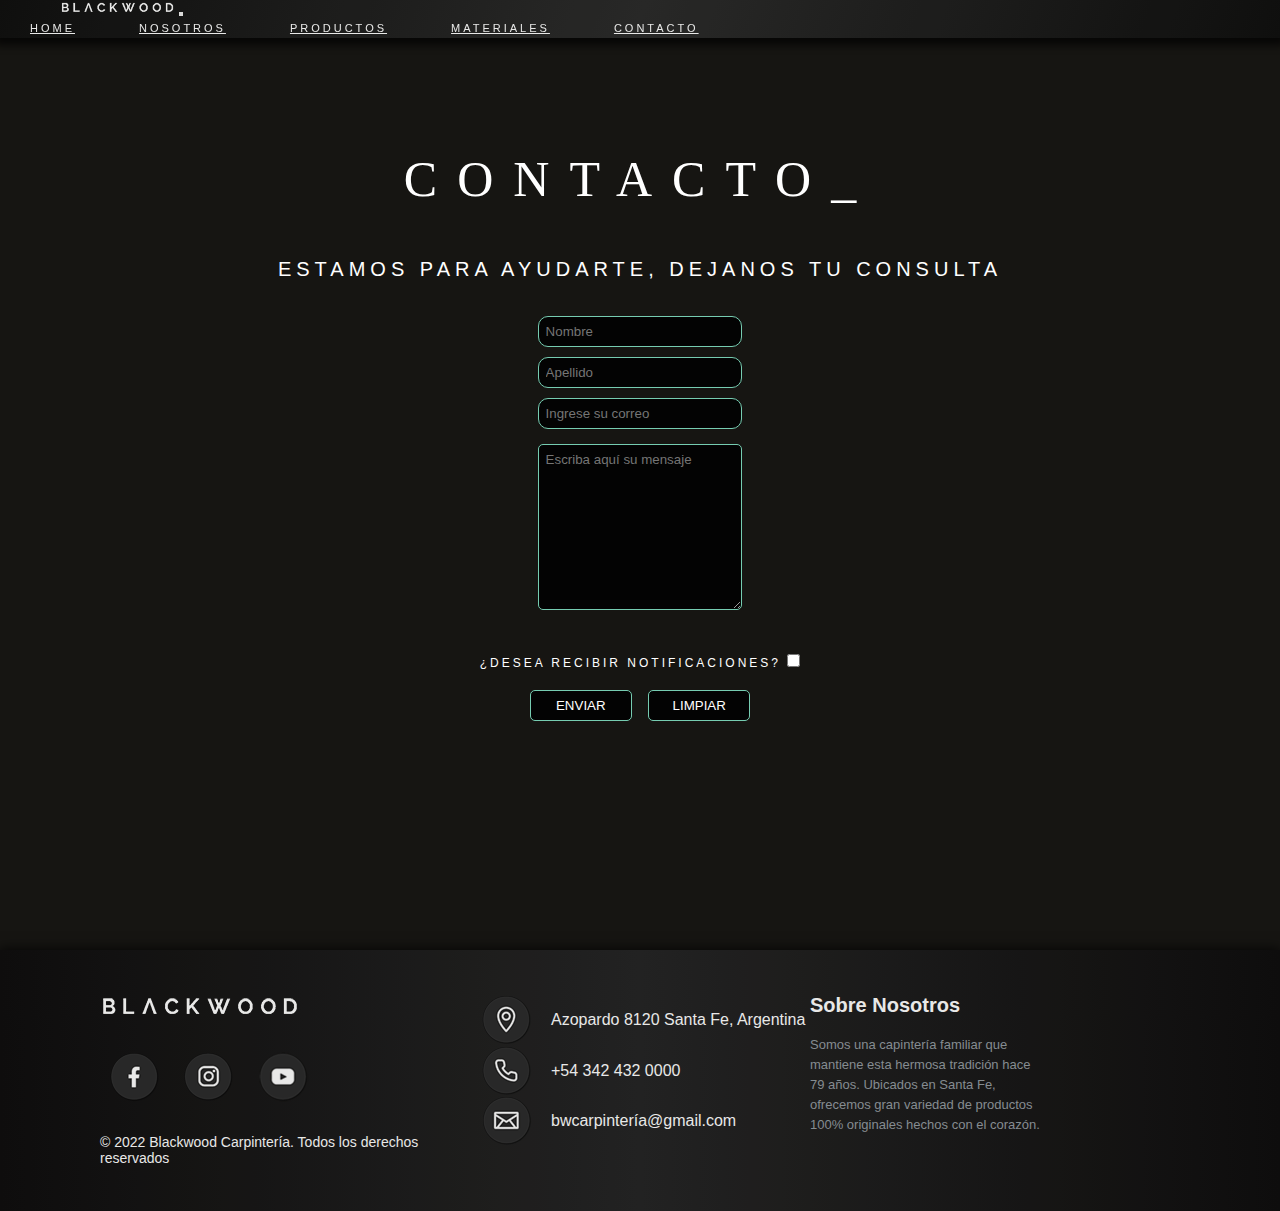
==== commit a7798e45: "mas cambios" ====
--- a/pages/contacto.html
+++ b/pages/contacto.html
@@ -17,7 +17,7 @@
     <header class="header">
         <nav class="navbar navbar-expand-lg navbar-dark">
             <div class="container-fluid">
-                <img src="./multimedia/imagen/logo-01.png" alt="logo" class="navbar-brand">
+                <img src="../multimedia/imagen/logo-01.png" alt="logo" class="navbar-brand">
                 <button class="navbar-toggler" type="button" data-bs-toggle="collapse" data-bs-target="#navbarNav" aria-controls="navbarNav" aria-expanded="false" aria-label="Toggle navigation">
                     <span class="navbar-toggler-icon"></span>
                 </button>
--- a/css/main.css
+++ b/css/main.css
@@ -227,7 +227,7 @@
 
 @media screen and (min-width: 320px) and (max-width: 480px) {
   .header .navbar .navbar-brand {
-    width: 40%;
+    width: 35%;
     top: 0px;
     margin-left: 10px;
   }
@@ -247,7 +247,7 @@
   font-weight: 400;
   letter-spacing: 3px;
   text-transform: uppercase;
-  text-align: center;
+  text-align: right;
 }
 
 .header .navbar .navbar-nav .nav-item:hover {
@@ -1323,8 +1323,8 @@
 }
 
 .contenedor .contenedor__texto .contenedor__desc {
-  width: 85%;
-  font-size: 24px;
+  width: 77%;
+  font-size: 22px;
   color: white;
   font-family: 'Poppins', sans-serif;
   padding-top: 2%;
@@ -1465,9 +1465,9 @@
 
 .material__titulo {
   padding-top: 150px;
-  font-size: 60px;
+  font-size: 50px;
   font-weight: 500;
-  letter-spacing: 20px;
+  letter-spacing: 17px;
   font-family: 'Poppins', 'sans-serif';
   color: white;
   text-transform: uppercase;
@@ -1490,7 +1490,7 @@
 .material__texto {
   padding-top: 30px;
   margin: auto;
-  max-width: 45%;
+  max-width: 30%;
   font-size: 20px;
   font-weight: 300;
   font-family: 'Poppins', 'sans-serif';
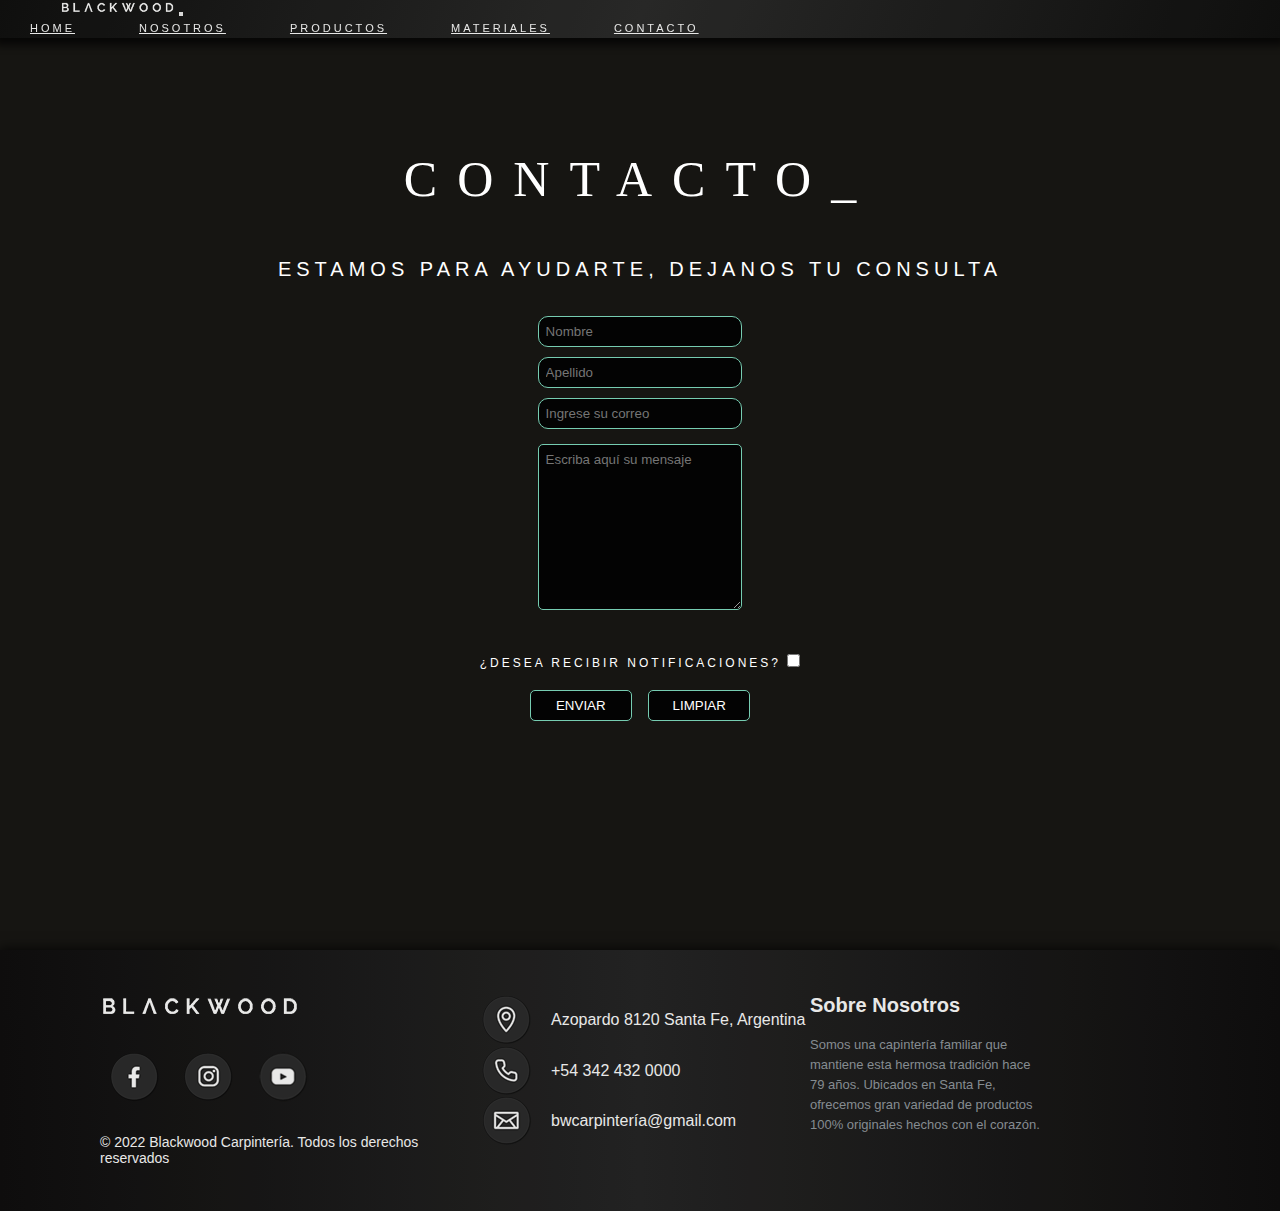
==== commit 441497c5: "animacion" ====
--- a/pages/contacto.html
+++ b/pages/contacto.html
@@ -11,10 +11,10 @@
     <link rel="preconnect" href="https://fonts.googleapis.com">
     <link href="https://cdn.jsdelivr.net/npm/bootstrap@5.1.3/dist/css/bootstrap.min.css" rel="stylesheet"
     integrity="sha384-1BmE4kWBq78iYhFldvKuhfTAU6auU8tT94WrHftjDbrCEXSU1oBoqyl2QvZ6jIW3" crossorigin="anonymous">
-
+    <link href="https://unpkg.com/aos@2.3.1/dist/aos.css" rel="stylesheet">
 </head>
-<body class="body">
-    <header class="header">
+<body class="body" data-aos-easing="ease" data-aos-duration="400" data-aos-delay="0">
+    <header class="header"  data-aos="fade-down" data-aos-easing="ease" data-aos-delay="200">
         <nav class="navbar navbar-expand-lg navbar-dark">
             <div class="container-fluid">
                 <img src="../multimedia/imagen/logo-01.png" alt="logo" class="navbar-brand">
@@ -22,7 +22,7 @@
                     <span class="navbar-toggler-icon"></span>
                 </button>
                 <div class="collapse navbar-collapse " id="navbarNav">
-                    <ul class="navbar-nav">
+                    <ul class="navbar-nav" data-aos="fade" data-aos-duration="1400" data-aos-delay="800">
                         <li class="nav-item">
                             <a class="nav-link active" aria-current="page" href="../index.html">Home</a>
                         </li>
@@ -112,5 +112,12 @@
     </section>  <!--FOOTER CIERRA-->
 <script src="https://cdn.jsdelivr.net/npm/@popperjs/core@2.10.2/dist/umd/popper.min.js" integrity="sha384-7+zCNj/IqJ95wo16oMtfsKbZ9ccEh31eOz1HGyDuCQ6wgnyJNSYdrPa03rtR1zdB" crossorigin="anonymous"></script>
 <script src="https://cdn.jsdelivr.net/npm/bootstrap@5.1.3/dist/js/bootstrap.min.js" integrity="sha384-QJHtvGhmr9XOIpI6YVutG+2QOK9T+ZnN4kzFN1RtK3zEFEIsxhlmWl5/YESvpZ13" crossorigin="anonymous"></script>
+<script src="https://unpkg.com/aos@next/dist/aos.js"></script>
+<script>
+  AOS.init({
+    offset: 400,
+    duration: 800
+  });
+</script>
 </body> 
 </html>--- a/css/main.css
+++ b/css/main.css
@@ -474,7 +474,6 @@
 
 .intro .intro__caja {
   margin: auto;
-  border-radius: 10px;
   display: -webkit-box;
   display: -ms-flexbox;
   display: flex;
@@ -489,6 +488,7 @@
   -webkit-backdrop-filter: blur(5px);
           backdrop-filter: blur(5px);
   width: 960px;
+  border: 1px solid white;
   background-color: #6464641f;
   height: 570px;
   -webkit-animation: fadeIn 2s;
@@ -515,6 +515,8 @@
   font-weight: 200;
   letter-spacing: 25px;
   text-transform: uppercase;
+  -webkit-animation: fadeIn 4s;
+          animation: fadeIn 4s;
 }
 
 @media screen and (min-width: 768px) and (max-width: 1024px) {
@@ -1033,7 +1035,7 @@
   width: 900px;
   height: 100px;
   margin: auto;
-  padding: 20px 50px;
+  padding: 0px 50px;
   border-radius: 20px;
   -webkit-box-shadow: 0px 1px 6px 2px rgba(0, 0, 0, 0.644);
           box-shadow: 0px 1px 6px 2px rgba(0, 0, 0, 0.644);
@@ -1133,12 +1135,16 @@
 }
 
 .historia {
+  padding-top: 150px;
+  height: 840px;
+}
+
+.historia__caja {
   border-radius: 10px;
   background-color: #2525255e;
   height: 700px;
   width: 60%;
   margin: auto;
-  margin-top: 120px;
   -webkit-box-shadow: 0px 0px 6px 0px rgba(0, 0, 0, 0.521);
           box-shadow: 0px 0px 6px 0px rgba(0, 0, 0, 0.521);
   -webkit-animation: fadeIn 2s;
@@ -1146,19 +1152,19 @@
 }
 
 @media screen and (min-width: 768px) and (max-width: 1024px) {
-  .historia {
+  .historia__caja {
     width: 85%;
   }
 }
 
 @media screen and (min-width: 320px) and (max-width: 480px) {
-  .historia {
+  .historia__caja {
     width: 95%;
     height: 550px;
   }
 }
 
-.historia__titulo {
+.historia__caja .historia__titulo {
   text-align: center;
   font-size: 40px;
   padding-left: 0;
@@ -1173,13 +1179,13 @@
 }
 
 @media screen and (min-width: 768px) and (max-width: 1024px) {
-  .historia__titulo {
+  .historia__caja .historia__titulo {
     padding-top: 80px;
   }
 }
 
 @media screen and (min-width: 320px) and (max-width: 480px) {
-  .historia__titulo {
+  .historia__caja .historia__titulo {
     padding-top: 40px;
     font-size: 30px;
     letter-spacing: 10px;
@@ -1187,7 +1193,7 @@
 }
 
 @media screen and (min-width: 768px) and (max-width: 1024px) {
-  .historia .historia__sub {
+  .historia__caja .historia__sub {
     margin-top: 20px;
     width: 100%;
     height: 350px;
@@ -1196,7 +1202,7 @@
 }
 
 @media screen and (min-width: 320px) and (max-width: 480px) {
-  .historia .historia__sub {
+  .historia__caja .historia__sub {
     margin-top: 0px;
     width: 100%;
     height: 350px;
@@ -1204,7 +1210,7 @@
   }
 }
 
-.historia .historia__sub .historia__texto {
+.historia__caja .historia__sub .historia__texto {
   text-align: center;
   margin: auto;
   width: 72%;
@@ -1216,20 +1222,20 @@
 }
 
 @media screen and (min-width: 768px) and (max-width: 1024px) {
-  .historia .historia__sub .historia__texto {
+  .historia__caja .historia__sub .historia__texto {
     width: 85%;
   }
 }
 
 @media screen and (min-width: 320px) and (max-width: 480px) {
-  .historia .historia__sub .historia__texto {
+  .historia__caja .historia__sub .historia__texto {
     width: 91%;
     font-size: 14px;
     line-height: 22px;
   }
 }
 
-.historia .historia__sub .historia__texto .resalta {
+.historia__caja .historia__sub .historia__texto .resalta {
   color: #75ccb1;
   font-weight: 600;
 }
@@ -1239,7 +1245,7 @@
   height: 850px;
   width: 100%;
   margin: auto;
-  margin-top: 120px;
+  padding-top: 50px;
   display: -webkit-box;
   display: -ms-flexbox;
   display: flex;
@@ -1357,34 +1363,9 @@
   }
 }
 
-#ProdRec {
-  color: #75ccb1;
-  font-size: 30px;
-  line-height: 70px;
-  text-align: center;
-  margin-top: 80px;
-  font-family: 'Poppins', sans-serif;
-  font-weight: 600;
-}
-
-@media screen and (min-width: 320px) and (max-width: 480px) {
-  #ProdRec {
-    padding-top: 80px;
-    margin: auto;
-    width: 80%;
-    line-height: 32px;
-    font-size: 25px;
-    font-weight: 500;
-    padding-top: 30px;
-    padding-bottom: 20px;
-  }
-}
-
-.contenedorProd {
-  width: 60%;
-  margin: auto;
-  margin-bottom: 60px;
-  padding: 40px;
+.slideshow {
+  height: 120vh;
+  width: 100%;
   display: -webkit-box;
   display: -ms-flexbox;
   display: flex;
@@ -1392,61 +1373,111 @@
   -webkit-box-direction: normal;
       -ms-flex-direction: row;
           flex-direction: row;
-  -ms-flex-pack: distribute;
-      justify-content: space-around;
   -ms-flex-wrap: nowrap;
       flex-wrap: nowrap;
-}
-
-@media screen and (min-width: 768px) and (max-width: 1024px) {
-  .contenedorProd {
-    width: 80%;
+  -webkit-box-pack: end;
+      -ms-flex-pack: end;
+          justify-content: flex-end;
+  -webkit-box-align: center;
+      -ms-flex-align: center;
+          align-items: center;
+}
+
+.slidetext {
+  width: 30%;
+  padding: 100px;
+}
+
+.slidetext h2 {
+  color: white;
+  max-width: 55%;
+}
+
+#conteiner {
+  height: 90vh;
+  width: 60%;
+  display: -webkit-box;
+  display: -ms-flexbox;
+  display: flex;
+  -webkit-box-orient: horizontal;
+  -webkit-box-direction: normal;
+      -ms-flex-direction: row;
+          flex-direction: row;
+  -webkit-box-align: center;
+      -ms-flex-align: center;
+          align-items: center;
+  background-color: black;
+}
+
+@media screen and (min-width: 320px) and (max-width: 480px) {
+  #conteiner {
     -webkit-box-orient: vertical;
     -webkit-box-direction: normal;
         -ms-flex-direction: column;
             flex-direction: column;
-  }
-}
-
-@media screen and (min-width: 320px) and (max-width: 480px) {
-  .contenedorProd {
-    width: 80%;
-    -webkit-box-orient: vertical;
-    -webkit-box-direction: normal;
-        -ms-flex-direction: column;
-            flex-direction: column;
-    padding: 0px;
-  }
-}
-
-.contenedorProd__img {
-  text-align: center;
-  padding: 30px;
-}
-
-@media screen and (min-width: 320px) and (max-width: 480px) {
-  .contenedorProd__img {
-    padding: 20px 5px;
-  }
-}
-
-.contenedorProd__img img {
-  border-radius: 20px;
-  width: 400px;
-}
-
-@media screen and (min-width: 320px) and (max-width: 480px) {
-  .contenedorProd__img img {
-    width: 250px;
-  }
-}
-
-.contenedorProd__img .contenedorProd__texto {
-  padding-top: 20px;
-  color: white;
-  font-size: 16px;
-  font-family: 'Poppins', sans-serif;
-  font-weight: 400;
+    height: 90vh;
+    width: 100%;
+  }
+}
+
+@media screen and (min-width: 768px) and (max-width: 1024px) {
+  #conteiner {
+    height: 70vh;
+    width: 100%;
+  }
+}
+
+.slide {
+  height: 100%;
+  width: 100%;
+  overflow: hidden;
+  -webkit-box-flex: 1;
+      -ms-flex: 1;
+          flex: 1;
+  -webkit-filter: invert(8%);
+          filter: invert(8%);
+  -webkit-filter: saturate(0);
+          filter: saturate(0);
+  -webkit-box-shadow: 0 0 20px 10px rgba(0, 0, 0, 0.5);
+          box-shadow: 0 0 20px 10px rgba(0, 0, 0, 0.5);
+  border-right: 1px solid white;
+  -webkit-transition: 0.7s ease-in-out;
+  transition: 0.7s ease-in-out;
+}
+
+@media screen and (min-width: 320px) and (max-width: 480px) {
+  .slide {
+    height: 40vh;
+    width: 100%;
+  }
+}
+
+.slide:nth-child(1) {
+  background: url(../multimedia/imagen/a.jpg);
+  background-position: center center;
+}
+
+.slide:nth-child(2) {
+  background: url(../multimedia/imagen/b.jpg);
+  background-position: center center;
+}
+
+.slide:nth-child(3) {
+  background: url(../multimedia/imagen/c.jpg);
+  background-position: center center;
+}
+
+.slide:nth-child(4) {
+  background: url(../multimedia/imagen/d.jpg);
+  background-position: center center;
+}
+
+.slide:hover {
+  -webkit-box-flex: 3;
+      -ms-flex-positive: 3;
+          flex-grow: 3;
+  -webkit-filter: invert(0);
+          filter: invert(0);
 }
 
 /*MATERIALES*/
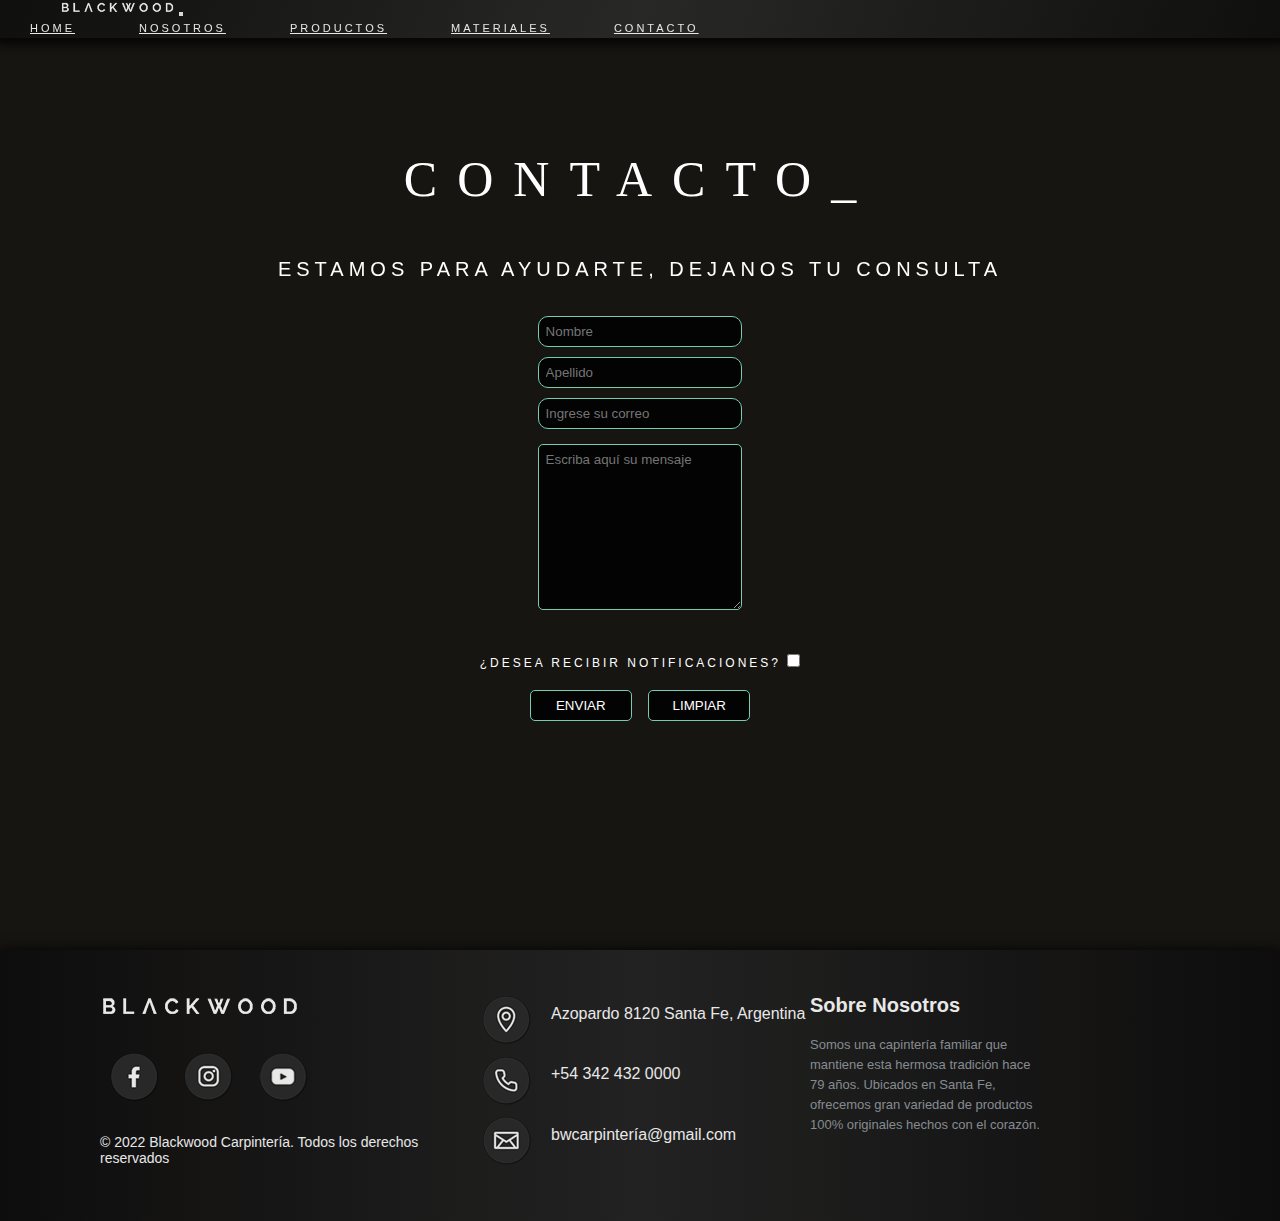
==== commit 40a5d8a9: "nuevas animaciones-responsive final" ====
--- a/pages/contacto.html
+++ b/pages/contacto.html
@@ -47,9 +47,9 @@
     <main>
         <section class="fondo">
             <form class="formulario" action="" method="get" enctype="text/plain">
-                <h1 class="contacto">Contacto_</h1>
+                <h1 class="contacto" data-aos="fade-right" data-aos-duration="1200" data-aos-delay="100">Contacto_</h1>
                 <fieldset class="fieldset">
-                    <legend class="legend">Estamos para ayudarte, dejanos tu consulta</legend>
+                    <legend class="legend" data-aos="fade-right" data-aos-duration="1200" data-aos-delay="400">Estamos para ayudarte, dejanos tu consulta</legend>
                         <div>
                             <input class="relleno" type="text" name="" id="" placeholder="Nombre">
                         </div>    
--- a/css/main.css
+++ b/css/main.css
@@ -15,7 +15,7 @@
 
 @media screen and (min-width: 320px) and (max-width: 480px) {
   .fondo {
-    height: 900px;
+    height: 120vh;
   }
 }
 
@@ -41,6 +41,7 @@
     font-size: 25px;
     letter-spacing: 10px;
     padding-bottom: 25px;
+    padding-top: 20px;
   }
 }
 
@@ -75,14 +76,14 @@
 
 @media screen and (min-width: 768px) and (max-width: 1024px) {
   .legend {
-    width: 50%;
+    width: 100%;
   }
 }
 
 @media screen and (min-width: 320px) and (max-width: 480px) {
   .legend {
     margin-bottom: 40px;
-    width: 98%;
+    width: 95%;
     font-size: 15px;
     letter-spacing: 3px;
   }
@@ -111,7 +112,7 @@
 @media screen and (min-width: 320px) and (max-width: 480px) {
   .relleno {
     width: 90%;
-    font-size: 18px;
+    font-size: 16px;
   }
 }
 
@@ -138,7 +139,7 @@
 @media screen and (min-width: 320px) and (max-width: 480px) {
   .textarea {
     width: 90%;
-    font-size: 18px;
+    font-size: 16px;
     border-radius: 10px;
   }
 }
@@ -166,7 +167,7 @@
 
 @media screen and (min-width: 320px) and (max-width: 480px) {
   #notificacion {
-    font-size: 15px;
+    font-size: 13px;
   }
 }
 
@@ -194,13 +195,12 @@
 
 @media screen and (min-width: 320px) and (max-width: 480px) {
   .botonform {
-    width: 50%;
-    font-size: 18px;
+    width: 40%;
+    font-size: 15px;
   }
 }
 
 .header .navbar {
-  z-index: 5;
   background: linear-gradient(110deg, #0f0f0f, #2b2b2b, #0f0f0f);
   opacity: 90%;
   width: 100%;
@@ -208,6 +208,7 @@
   top: 0%;
   -webkit-box-shadow: 0px 2px 8px 5px rgba(0, 0, 0, 0.774);
           box-shadow: 0px 2px 8px 5px rgba(0, 0, 0, 0.774);
+  z-index: 1000;
   /* valores de la sombra: offset-x | offset-y | blur-radius | spread-radius | color */
 }
 
@@ -338,14 +339,14 @@
 
 @media screen and (min-width: 768px) and (max-width: 1024px) {
   .footer .footer__izq .footer__blackwood {
-    font-size: 15px;
+    font-size: 16px;
   }
 }
 
 @media screen and (min-width: 320px) and (max-width: 480px) {
   .footer .footer__izq .footer__blackwood {
     width: 70%;
-    font-size: 11px;
+    font-size: 13px;
   }
 }
 
@@ -368,14 +369,17 @@
 
 .footer .footer__centro img {
   text-align: center;
-  vertical-align: middle;
+  vertical-align: top;
   margin-right: 15px;
+  margin-bottom: 10px;
 }
 
 @media screen and (min-width: 768px) and (max-width: 1024px) {
   .footer .footer__centro img {
     margin-right: 8px;
     padding-top: 10px;
+    vertical-align: center;
+    margin-bottom: 10px;
   }
 }
 
@@ -383,6 +387,7 @@
   .footer .footer__centro img {
     margin-right: 8px;
     padding-top: 10px;
+    margin-bottom: 10px;
   }
 }
 
@@ -392,11 +397,13 @@
   vertical-align: middle;
   margin: 0;
   font-family: 'Poppins', sans-serif;
+  margin-top: 10px;
 }
 
 @media screen and (min-width: 768px) and (max-width: 1024px) {
   .footer .footer__centro p {
-    font-size: 15px;
+    font-size: 17px;
+    margin-top: 22px;
   }
 }
 
@@ -404,6 +411,7 @@
   .footer .footer__centro p {
     width: 70%;
     font-size: 12px;
+    margin-top: 18px;
   }
 }
 
@@ -413,7 +421,7 @@
 
 @media screen and (min-width: 768px) and (max-width: 1024px) {
   .footer .footer__der {
-    width: 56%;
+    width: 75%;
     padding-top: 40px;
   }
 }
@@ -436,7 +444,7 @@
 
 @media screen and (min-width: 768px) and (max-width: 1024px) {
   .footer .footer__der .footer__acerca {
-    font-size: 16px;
+    font-size: 17px;
   }
 }
 
@@ -449,6 +457,12 @@
   font-family: 'Poppins', sans-serif;
 }
 
+@media screen and (min-width: 768px) and (max-width: 1024px) {
+  .footer .footer__der .footer__acerca span {
+    font-size: 17px;
+  }
+}
+
 /* HOME */
 @-webkit-keyframes fadeIn {
   0% {
@@ -468,12 +482,13 @@
 }
 
 .intro {
-  padding-top: 150px;
+  z-index: 0;
   height: 840px;
 }
 
-.intro .intro__caja {
+.intro__caja {
   margin: auto;
+  text-align: center;
   display: -webkit-box;
   display: -ms-flexbox;
   display: flex;
@@ -481,82 +496,134 @@
   -webkit-box-direction: normal;
       -ms-flex-direction: column;
           flex-direction: column;
+  -ms-flex-wrap: wrap;
+      flex-wrap: wrap;
   -webkit-box-pack: center;
       -ms-flex-pack: center;
           justify-content: center;
-  text-align: center;
-  -webkit-backdrop-filter: blur(5px);
-          backdrop-filter: blur(5px);
-  width: 960px;
-  border: 1px solid white;
-  background-color: #6464641f;
-  height: 570px;
+  -webkit-backdrop-filter: blur(15px);
+          backdrop-filter: blur(15px);
+  width: 760px;
+  background-color: #18181867;
+  height: 901px;
   -webkit-animation: fadeIn 2s;
           animation: fadeIn 2s;
 }
 
 @media screen and (min-width: 768px) and (max-width: 1024px) {
-  .intro .intro__caja {
+  .intro__caja {
     width: 90%;
-  }
-}
-
-@media screen and (min-width: 320px) and (max-width: 480px) {
-  .intro .intro__caja {
-    width: 95%;
-    height: 350px;
-  }
-}
-
-.intro .intro__caja .intro__titulo {
-  color: white;
-  font-size: 70px;
+    height: 88vh;
+  }
+}
+
+@media screen and (min-width: 320px) and (max-width: 480px) {
+  .intro__caja {
+    width: 100%;
+    height: 120vh;
+  }
+}
+
+.intro__caja .intro__logo {
+  width: 20vw;
+  margin: 0px auto 10px;
+}
+
+@media screen and (min-width: 768px) and (max-width: 1024px) {
+  .intro__caja .intro__logo {
+    width: 60vw;
+  }
+}
+
+@media screen and (min-width: 320px) and (max-width: 480px) {
+  .intro__caja .intro__logo {
+    width: 70vw;
+  }
+}
+
+.intro__caja .intro__descripcion {
+  color: #cacaca;
   font-family: 'Poppins', sans-serif;
-  font-weight: 200;
-  letter-spacing: 25px;
-  text-transform: uppercase;
-  -webkit-animation: fadeIn 4s;
-          animation: fadeIn 4s;
-}
-
-@media screen and (min-width: 768px) and (max-width: 1024px) {
-  .intro .intro__caja .intro__titulo {
-    font-size: 60px;
-  }
-}
-
-@media screen and (min-width: 320px) and (max-width: 480px) {
-  .intro .intro__caja .intro__titulo {
-    font-size: 25px;
-    letter-spacing: 10px;
-    font-weight: 300;
-  }
-}
-
-.intro .intro__caja .intro__subTitulo {
-  text-align: center;
-  color: white;
-  font-size: 22px;
+  letter-spacing: 5px;
+  font-size: 0.8em;
+}
+
+@media screen and (min-width: 768px) and (max-width: 1024px) {
+  .intro__caja .intro__descripcion {
+    font-size: 1.1em;
+  }
+}
+
+.intro__caja .intro__texto {
+  padding: 40px 0;
+  border-radius: 10px;
+}
+
+.intro__caja .intro__texto .intro__titulo {
+  color: #61e9be;
+  font-size: 1.4em;
   font-family: 'Poppins', sans-serif;
   font-weight: 400;
-  letter-spacing: 1px;
-  width: 550px;
-  margin: 40px auto 60px;
-}
-
-@media screen and (min-width: 320px) and (max-width: 480px) {
-  .intro .intro__caja .intro__subTitulo {
-    font-size: 15px;
-    letter-spacing: 0px;
-    width: 300px;
-  }
+  letter-spacing: 8px;
+  text-transform: uppercase;
+}
+
+@media screen and (min-width: 768px) and (max-width: 1024px) {
+  .intro__caja .intro__texto .intro__titulo {
+    font-size: 1.6em;
+  }
+}
+
+@media screen and (min-width: 320px) and (max-width: 480px) {
+  .intro__caja .intro__texto .intro__titulo {
+    letter-spacing: 6px;
+  }
+}
+
+.intro__caja .intro__texto .intro__subTitulo {
+  text-align: center;
+  color: white;
+  font-size: 1.2em;
+  font-family: 'Poppins', sans-serif;
+  font-weight: 400;
+  line-height: 24px;
+  width: 60%;
+  margin: 30px auto 0;
+}
+
+@media screen and (min-width: 768px) and (max-width: 1024px) {
+  .intro__caja .intro__texto .intro__subTitulo {
+    font-size: 1.4em;
+    line-height: 30px;
+    width: 75%;
+  }
+}
+
+@media screen and (min-width: 320px) and (max-width: 480px) {
+  .intro__caja .intro__texto .intro__subTitulo {
+    width: 95%;
+    font-size: 1.05em;
+    margin: 30px 10px;
+  }
+}
+
+.button {
+  margin-bottom: 20px;
+  border: 0px;
+  background-color: rgba(255, 255, 255, 0);
+}
+
+.button:hover {
+  -webkit-transform: scale(1.2);
+          transform: scale(1.2);
 }
 
 /*INDEX quienes somos*/
 .titulo1 {
-  padding-top: 100px;
-  color: white;
-  font-size: 24px;
+  margin-top: 100px;
+  padding-top: 50px;
+  color: white;
+  font-size: 1.6em;
   line-height: 70px;
   text-align: center;
   font-family: 'Poppins', sans-serif;
@@ -565,29 +632,22 @@
   letter-spacing: 12px;
 }
 
-@media screen and (min-width: 768px) and (max-width: 1024px) {
+@media screen and (min-width: 320px) and (max-width: 480px) {
   .titulo1 {
-    font-size: 35px;
-    line-height: 90px;
-    padding-top: 50px;
-  }
-}
-
-@media screen and (min-width: 320px) and (max-width: 480px) {
-  .titulo1 {
-    letter-spacing: 6px;
-    font-size: 20px;
+    letter-spacing: 8px;
     line-height: 40px;
+    font-size: 1.2em;
+    padding-top: 10px;
   }
 }
 
 .parrafoDescrip {
   color: white;
-  width: 700px;
+  width: 40%;
   margin: auto;
   text-align: center;
   line-height: 30px;
-  font-size: 20px;
+  font-size: 1.3em;
   font-family: 'Nunito', sans-serif;
   font-weight: 300;
   letter-spacing: 1px;
@@ -596,26 +656,24 @@
 @media screen and (min-width: 768px) and (max-width: 1024px) {
   .parrafoDescrip {
     padding-top: 20px;
-    font-size: 22px;
     font-weight: 100;
-    width: 470px;
+    width: 90%;
   }
 }
 
 @media screen and (min-width: 320px) and (max-width: 480px) {
   .parrafoDescrip {
-    padding-top: 20px;
     letter-spacing: 0;
-    font-size: 14px;
+    font-size: 1.05em;
     line-height: 20px;
-    width: 280px;
+    width: 90%;
   }
 }
 
 #contenedor {
   width: 1152px;
   margin: auto;
-  margin-top: 40px;
+  margin-top: 80px;
   margin-bottom: 60px;
   display: -webkit-box;
   display: -ms-flexbox;
@@ -641,7 +699,7 @@
 
 @media screen and (min-width: 320px) and (max-width: 480px) {
   #contenedor {
-    margin-top: 30px;
+    margin-top: 15px;
     -ms-flex-wrap: wrap;
         flex-wrap: wrap;
     width: 50%;
@@ -694,7 +752,7 @@
 
 @media screen and (min-width: 320px) and (max-width: 480px) {
   #contenedor .contenedor__iconos .contenedor__desc {
-    font-size: 14px;
+    font-size: 16px;
     padding-top: 20px;
   }
 }
@@ -742,6 +800,7 @@
 
 @media screen and (min-width: 320px) and (max-width: 480px) {
   .pre {
+    margin-top: 100px;
     -webkit-box-orient: vertical;
     -webkit-box-direction: normal;
         -ms-flex-direction: column;
@@ -751,45 +810,45 @@
     height: 860px;
     width: 95%;
     padding: 2px;
-    margin-bottom: 150px;
-  }
-}
-
-.pre .pre__imagen {
+    margin-bottom: 100px;
+  }
+}
+
+.pre__imagen {
   margin-right: 100px;
 }
 
 @media screen and (min-width: 768px) and (max-width: 1024px) {
-  .pre .pre__imagen {
+  .pre__imagen {
     margin-right: 0;
     margin-bottom: 80px;
   }
 }
 
 @media screen and (min-width: 320px) and (max-width: 480px) {
-  .pre .pre__imagen {
+  .pre__imagen {
     margin-right: 0;
     margin-bottom: 80px;
   }
-  .pre .pre__imagen img {
+  .pre__imagen img {
     margin-left: 30px;
     width: 80%;
   }
 }
 
-.pre .pre__texto {
+.pre__texto {
   width: 450px;
   color: white;
   font-family: 'Poppins', sans-serif;
 }
 
 @media screen and (min-width: 320px) and (max-width: 480px) {
-  .pre .pre__texto {
+  .pre__texto {
     width: 95%;
   }
 }
 
-.pre .pre__texto h2 {
+.pre__texto h2 {
   font-size: 40px;
   font-weight: 400;
   text-transform: uppercase;
@@ -798,57 +857,58 @@
 }
 
 @media screen and (min-width: 768px) and (max-width: 1024px) {
-  .pre .pre__texto h2 {
+  .pre__texto h2 {
     text-align: center;
   }
 }
 
 @media screen and (min-width: 320px) and (max-width: 480px) {
-  .pre .pre__texto h2 {
+  .pre__texto h2 {
     text-align: center;
     font-size: 22px;
     letter-spacing: 10px;
   }
 }
 
-.pre .pre__texto h5 {
+.pre__texto h5 {
   font-weight: 400;
   width: 450px;
   font-size: 18px;
 }
 
 @media screen and (min-width: 768px) and (max-width: 1024px) {
-  .pre .pre__texto h5 {
+  .pre__texto h5 {
     font-size: 24px;
+    line-height: 35px;
     text-align: center;
   }
 }
 
 @media screen and (min-width: 320px) and (max-width: 480px) {
-  .pre .pre__texto h5 {
+  .pre__texto h5 {
     font-size: 15px;
     width: 98%;
     text-align: center;
   }
 }
 
-.pre .pre__texto .pre__lista {
-  padding-top: 40px;
-}
-
-@media screen and (min-width: 768px) and (max-width: 1024px) {
-  .pre .pre__texto .pre__lista {
+.pre__texto .pre__lista {
+  margin-top: 40px;
+}
+
+@media screen and (min-width: 768px) and (max-width: 1024px) {
+  .pre__texto .pre__lista {
     width: 500px;
   }
 }
 
 @media screen and (min-width: 320px) and (max-width: 480px) {
-  .pre .pre__texto .pre__lista {
+  .pre__texto .pre__lista {
     width: 90%;
   }
 }
 
-.pre .pre__texto .pre__lista .pre__item {
+.pre__texto .pre__lista .pre__item {
   display: -webkit-box;
   display: -ms-flexbox;
   display: flex;
@@ -856,24 +916,22 @@
   -webkit-box-direction: normal;
       -ms-flex-direction: row;
           flex-direction: row;
-  padding-top: 20px;
-  -webkit-box-align: center;
-      -ms-flex-align: center;
-          align-items: center;
-}
-
-.pre .pre__texto .pre__lista .pre__item i {
-  padding-right: 20px;
-}
-
-.pre .pre__texto .pre__lista p {
+}
+
+.pre__texto .pre__lista .pre__item i {
+  margin-right: 20px;
+  margin-top: 2px;
+}
+
+.pre__texto .pre__lista p {
+  margin-top: 10px;
   font-weight: 300;
   font-size: 16px;
 }
 
 @media screen and (min-width: 768px) and (max-width: 1024px) {
-  .pre .pre__texto .pre__lista p {
-    font-size: 20px;
+  .pre__texto .pre__lista p {
+    font-size: 21px;
   }
 }
 
@@ -1051,9 +1109,6 @@
 
 @media screen and (min-width: 320px) and (max-width: 480px) {
   .suscribir .suscribir__cont {
-    display: -webkit-box;
-    display: -ms-flexbox;
-    display: flex;
     -webkit-box-orient: vertical;
     -webkit-box-direction: normal;
         -ms-flex-direction: column;
@@ -1062,13 +1117,15 @@
         flex-wrap: wrap;
     width: 90%;
     height: 200px;
-    padding: 10px;
-    -ms-flex-item-align: center;
-        align-self: center;
+    padding: 0 10px;
+    -webkit-box-pack: center;
+        -ms-flex-pack: center;
+            justify-content: center;
   }
 }
 
 .suscribir .suscribir__cont .suscribir__izq {
+  margin-top: 17px;
   width: 64%;
   color: white;
   font-size: 18px;
@@ -1085,11 +1142,12 @@
 
 @media screen and (min-width: 320px) and (max-width: 480px) {
   .suscribir .suscribir__cont .suscribir__izq {
-    width: 100%;
-    margin-right: 50px;
+    width: 95%;
+    margin-right: 0px;
     text-align: center;
     font-size: 15px;
-    padding-bottom: 30px;
+    padding-bottom: 15px;
+    margin-top: 0px;
   }
 }
 
@@ -1106,7 +1164,7 @@
 @media screen and (min-width: 320px) and (max-width: 480px) {
   .suscribir .suscribir__cont .suscribir__der {
     width: 80%;
-    margin-right: 50px;
+    margin-right: 0px;
   }
 }
 
@@ -1135,43 +1193,54 @@
 }
 
 .historia {
-  padding-top: 150px;
-  height: 840px;
+  position: relative;
+  height: 100vh;
+  width: 100%;
+  display: -webkit-box;
+  display: -ms-flexbox;
+  display: flex;
+  -webkit-box-align: center;
+      -ms-flex-align: center;
+          align-items: center;
+  overflow: hidden;
 }
 
 .historia__caja {
-  border-radius: 10px;
-  background-color: #2525255e;
-  height: 700px;
-  width: 60%;
-  margin: auto;
+  padding: 150px 100px;
+  -webkit-backdrop-filter: blur(6px);
+          backdrop-filter: blur(6px);
+  background-color: #1a1919a1;
+  height: 100vh;
+  width: 50%;
   -webkit-box-shadow: 0px 0px 6px 0px rgba(0, 0, 0, 0.521);
           box-shadow: 0px 0px 6px 0px rgba(0, 0, 0, 0.521);
   -webkit-animation: fadeIn 2s;
           animation: fadeIn 2s;
+  z-index: 1;
 }
 
 @media screen and (min-width: 768px) and (max-width: 1024px) {
   .historia__caja {
-    width: 85%;
+    width: 100%;
+    height: 80vh;
+    padding: 40px 15px;
   }
 }
 
 @media screen and (min-width: 320px) and (max-width: 480px) {
   .historia__caja {
-    width: 95%;
+    width: 100%;
     height: 550px;
+    padding: 40px 15px;
   }
 }
 
 .historia__caja .historia__titulo {
-  text-align: center;
+  margin-bottom: 50px;
   font-size: 40px;
-  padding-left: 0;
   font-weight: 500;
   text-shadow: 0px 0px 0px #000000;
-  padding-top: 100px;
-  letter-spacing: 20px;
+  letter-spacing: 15px;
   min-width: 100%;
   font-family: 'Poppins', 'sans-serif';
   color: white;
@@ -1180,24 +1249,25 @@
 
 @media screen and (min-width: 768px) and (max-width: 1024px) {
   .historia__caja .historia__titulo {
-    padding-top: 80px;
+    margin-top: 20px;
+    text-align: center;
   }
 }
 
 @media screen and (min-width: 320px) and (max-width: 480px) {
   .historia__caja .historia__titulo {
-    padding-top: 40px;
     font-size: 30px;
     letter-spacing: 10px;
+    text-align: center;
+    margin-bottom: 10px;
   }
 }
 
 @media screen and (min-width: 768px) and (max-width: 1024px) {
   .historia__caja .historia__sub {
     margin-top: 20px;
-    width: 100%;
-    height: 350px;
-    overflow: auto;
+    text-align: center;
+    margin: auto;
   }
 }
 
@@ -1207,14 +1277,13 @@
     width: 100%;
     height: 350px;
     overflow: auto;
+    text-align: center;
   }
 }
 
 .historia__caja .historia__sub .historia__texto {
-  text-align: center;
-  margin: auto;
-  width: 72%;
-  margin-top: 50px;
+  width: 82%;
+  padding-top: 20px;
   font-family: 'Nunito', sans-serif;
   color: white;
   font-size: 18px;
@@ -1223,29 +1292,41 @@
 
 @media screen and (min-width: 768px) and (max-width: 1024px) {
   .historia__caja .historia__sub .historia__texto {
+    width: 100%;
+    font-size: 21px;
+    line-height: 32px;
+    margin: auto;
     width: 85%;
   }
 }
 
 @media screen and (min-width: 320px) and (max-width: 480px) {
   .historia__caja .historia__sub .historia__texto {
-    width: 91%;
-    font-size: 14px;
+    margin-top: 30px;
+    width: 100%;
+    font-size: 15px;
     line-height: 22px;
   }
 }
 
 .historia__caja .historia__sub .historia__texto .resalta {
-  color: #75ccb1;
+  color: #61e9be;
   font-weight: 600;
+}
+
+.videobg {
+  position: absolute;
+  top: 0;
+  left: 0;
+  width: 1920px;
 }
 
 /*PRODUCTOS*/
 .contenedor {
-  height: 850px;
-  width: 100%;
+  height: 100vh;
+  width: 80vw;
   margin: auto;
-  padding-top: 50px;
+  margin-top: 30px;
   display: -webkit-box;
   display: -ms-flexbox;
   display: flex;
@@ -1264,7 +1345,7 @@
 @media screen and (min-width: 768px) and (max-width: 1024px) {
   .contenedor {
     width: 80%;
-    height: 950px;
+    height: 90vh;
     -webkit-box-orient: vertical;
     -webkit-box-direction: reverse;
         -ms-flex-direction: column-reverse;
@@ -1275,18 +1356,17 @@
 
 @media screen and (min-width: 320px) and (max-width: 480px) {
   .contenedor {
-    width: 90%;
-    height: 550px;
     -webkit-box-orient: vertical;
     -webkit-box-direction: reverse;
         -ms-flex-direction: column-reverse;
             flex-direction: column-reverse;
-    margin-top: 40px;
+    margin-top: 80px;
+    height: 90vh;
   }
 }
 
 .contenedor .contenedor__texto {
-  width: 35%;
+  width: 40%;
   height: 54%;
 }
 
@@ -1302,7 +1382,7 @@
 
 @media screen and (min-width: 320px) and (max-width: 480px) {
   .contenedor .contenedor__texto {
-    width: 90%;
+    width: 100%;
     height: 54%;
     margin-top: 20px;
     text-align: center;
@@ -1321,15 +1401,15 @@
 
 @media screen and (min-width: 320px) and (max-width: 480px) {
   .contenedor .contenedor__texto .contenedor__titulo {
-    width: 100%;
-    font-size: 25px;
-    letter-spacing: 15px;
+    width: 90%;
+    font-size: 35px;
+    letter-spacing: 10px;
     text-align: left;
   }
 }
 
 .contenedor .contenedor__texto .contenedor__desc {
-  width: 77%;
+  width: 82%;
   font-size: 22px;
   color: white;
   font-family: 'Poppins', sans-serif;
@@ -1340,8 +1420,10 @@
 @media screen and (min-width: 320px) and (max-width: 480px) {
   .contenedor .contenedor__texto .contenedor__desc {
     width: 100%;
-    font-size: 15px;
+    padding-top: 5%;
+    font-size: 18px;
     text-align: left;
+    letter-spacing: 0px;
   }
 }
 
@@ -1363,9 +1445,8 @@
   }
 }
 
-.slideshow {
-  height: 120vh;
-  width: 100%;
+/*-------------------------------------------------------------------------------------SLIDER*/
+.slider {
   display: -webkit-box;
   display: -ms-flexbox;
   display: flex;
@@ -1373,29 +1454,102 @@
   -webkit-box-direction: normal;
       -ms-flex-direction: row;
           flex-direction: row;
-  -ms-flex-wrap: nowrap;
-      flex-wrap: nowrap;
   -webkit-box-pack: end;
       -ms-flex-pack: end;
           justify-content: flex-end;
   -webkit-box-align: center;
       -ms-flex-align: center;
           align-items: center;
-}
-
-.slidetext {
-  width: 30%;
-  padding: 100px;
-}
-
-.slidetext h2 {
-  color: white;
-  max-width: 55%;
+  padding-left: 50px;
+}
+
+@media screen and (min-width: 768px) and (max-width: 1024px) {
+  .slider {
+    -webkit-box-orient: vertical;
+    -webkit-box-direction: normal;
+        -ms-flex-direction: column;
+            flex-direction: column;
+    -webkit-box-pack: center;
+        -ms-flex-pack: center;
+            justify-content: center;
+    padding-left: 0;
+  }
+}
+
+@media screen and (min-width: 320px) and (max-width: 480px) {
+  .slider {
+    -webkit-box-orient: vertical;
+    -webkit-box-direction: normal;
+        -ms-flex-direction: column;
+            flex-direction: column;
+    -webkit-box-pack: center;
+        -ms-flex-pack: center;
+            justify-content: center;
+    padding-left: 0;
+  }
+}
+
+.texto-cont {
+  padding: 50px;
+  width: 43%;
+}
+
+@media screen and (min-width: 768px) and (max-width: 1024px) {
+  .texto-cont {
+    padding: 30px;
+    width: 100%;
+    text-align: center;
+  }
+}
+
+@media screen and (min-width: 320px) and (max-width: 480px) {
+  .texto-cont {
+    padding: 30px;
+    width: 100%;
+    text-align: center;
+  }
+}
+
+.texto-cont h4 {
+  color: #61e9be;
+  font-size: 2.2em;
+  font-weight: 500;
+  padding: 30px 0;
+}
+
+@media screen and (min-width: 320px) and (max-width: 480px) {
+  .texto-cont h4 {
+    font-size: 1.8em;
+    padding: 10px 0;
+  }
+}
+
+.texto-cont p {
+  color: white;
+  font-family: 'Poppins';
+  font-size: 1.2em;
+  width: 80%;
+}
+
+@media screen and (min-width: 320px) and (max-width: 480px) {
+  .texto-cont p {
+    width: 100%;
+    font-size: 1em;
+  }
+}
+
+@media screen and (min-width: 768px) and (max-width: 1024px) {
+  .texto-cont p {
+    margin: auto;
+    width: 90%;
+    font-size: 1.4em;
+    margin-bottom: 30px;
+  }
 }
 
 #conteiner {
-  height: 90vh;
-  width: 60%;
+  height: 80vh;
+  width: 100vw;
   display: -webkit-box;
   display: -ms-flexbox;
   display: flex;
@@ -1403,9 +1557,6 @@
   -webkit-box-direction: normal;
       -ms-flex-direction: row;
           flex-direction: row;
-  -webkit-box-align: center;
-      -ms-flex-align: center;
-          align-items: center;
   background-color: black;
 }
 
@@ -1415,20 +1566,12 @@
     -webkit-box-direction: normal;
         -ms-flex-direction: column;
             flex-direction: column;
-    height: 90vh;
-    width: 100%;
-  }
-}
-
-@media screen and (min-width: 768px) and (max-width: 1024px) {
-  #conteiner {
-    height: 70vh;
-    width: 100%;
+    height: 140vh;
   }
 }
 
 .slide {
-  height: 100%;
+  height: 80vh;
   width: 100%;
   overflow: hidden;
   -webkit-box-flex: 1;
@@ -1445,13 +1588,6 @@
   transition: 0.7s ease-in-out;
 }
 
-@media screen and (min-width: 320px) and (max-width: 480px) {
-  .slide {
-    height: 40vh;
-    width: 100%;
-  }
-}
-
 .slide:nth-child(1) {
   background: url(../multimedia/imagen/a.jpg);
   background-position: center center;
@@ -1469,6 +1605,16 @@
 
 .slide:nth-child(4) {
   background: url(../multimedia/imagen/d.jpg);
+  background-position: center center;
+}
+
+.slide:nth-child(5) {
+  background: url(../multimedia/imagen/e.jpg);
+  background-position: center center;
+}
+
+.slide:nth-child(6) {
+  background: url(../multimedia/imagen/f.jpg);
   background-position: center center;
 }
 
@@ -1480,17 +1626,390 @@
           filter: invert(0);
 }
 
+/*-------------------------------------------------------------------------------------SLIDER CIERRA*/
+/*-------------------------------------------------------------------------------------TIENDA*/
+.side-bar {
+  background-color: rgba(41, 41, 41, 0.5);
+  -webkit-backdrop-filter: blur(15px);
+          backdrop-filter: blur(15px);
+  width: 290px;
+  height: 100vh;
+  position: fixed;
+  top: 0;
+  left: -100%;
+  overflow-y: auto;
+  -webkit-transition: 0.6s ease;
+  transition: 0.6s ease;
+  -webkit-transition-property: left;
+  transition-property: left;
+  z-index: 1000;
+}
+
+@media screen and (min-width: 320px) and (max-width: 480px) {
+  .side-bar {
+    width: 240px;
+  }
+}
+
+.side-bar.active {
+  left: 0;
+}
+
+.side-bar .menu {
+  width: 80%;
+  margin: 80px 0 80px 45px;
+}
+
+@media screen and (min-width: 320px) and (max-width: 480px) {
+  .side-bar .menu {
+    width: 90%;
+    margin: 80px 0 80px 15px;
+  }
+}
+
+.side-bar .menu .item {
+  position: relative;
+  cursor: pointer;
+}
+
+.side-bar .menu .item a {
+  color: #fff;
+  font-size: 16px;
+  text-decoration: none;
+  display: block;
+  padding: 5px 10px;
+  line-height: 60px;
+}
+
+.side-bar .menu .item a:hover {
+  background: rgba(27, 27, 27, 0.603);
+  border-radius: 10px;
+  -webkit-transition: 0.3s ease;
+  transition: 0.3s ease;
+}
+
+.side-bar .menu .item i {
+  margin-right: 15px;
+}
+
+.side-bar .menu .item a .dropdown {
+  position: absolute;
+  right: 0;
+  margin: 20px;
+  -webkit-transition: 0.3s ease;
+  transition: 0.3s ease;
+}
+
+.side-bar .menu .item .sub-menu {
+  background: rgba(255, 255, 255, 0.1);
+  display: none;
+}
+
+.side-bar .menu .item .sub-menu a {
+  padding-left: 40px;
+}
+
+.rotate {
+  -webkit-transform: rotate(90deg);
+          transform: rotate(90deg);
+}
+
+.close-btn {
+  position: absolute;
+  color: #fff;
+  font-size: 20px;
+  right: 0;
+  margin: 25px;
+  cursor: pointer;
+}
+
+.menu-btn {
+  position: absolute;
+  color: #61e9be;
+  font-size: 20px;
+  margin: 0;
+  cursor: pointer;
+}
+
+.menu-btn i {
+  margin-right: 20px;
+}
+
+.main {
+  height: 100vh;
+  display: -webkit-box;
+  display: -ms-flexbox;
+  display: flex;
+  -webkit-box-pack: center;
+      -ms-flex-pack: center;
+          justify-content: center;
+  -webkit-box-align: center;
+      -ms-flex-align: center;
+          align-items: center;
+  padding: 50px;
+}
+
+.main h1 {
+  color: rgba(255, 255, 255, 0.8);
+  font-size: 60px;
+  text-align: center;
+  line-height: 80px;
+}
+
+h4 {
+  color: #61e9be;
+}
+
+.gallery {
+  margin: 80px 0;
+  padding: 80px 0;
+  display: -webkit-box;
+  display: -ms-flexbox;
+  display: flex;
+  -webkit-box-orient: horizontal;
+  -webkit-box-direction: normal;
+      -ms-flex-direction: row;
+          flex-direction: row;
+  -webkit-box-pack: start;
+      -ms-flex-pack: start;
+          justify-content: flex-start;
+  -ms-flex-wrap: nowrap;
+      flex-wrap: nowrap;
+  -webkit-box-align: top;
+      -ms-flex-align: top;
+          align-items: top;
+  color: white;
+  font-family: 'Poppins', 'sans-serif';
+  width: 100%;
+  min-height: 100vh;
+}
+
+@media screen and (min-width: 768px) and (max-width: 1024px) {
+  .gallery {
+    margin: 20px 0 0;
+    padding: 80px 0 0;
+    -webkit-box-orient: vertical;
+    -webkit-box-direction: normal;
+        -ms-flex-direction: column;
+            flex-direction: column;
+    -ms-flex-wrap: wrap;
+        flex-wrap: wrap;
+  }
+}
+
+@media screen and (min-width: 320px) and (max-width: 480px) {
+  .gallery {
+    margin: 20px 0 0;
+    padding: 80px 0 0;
+    -webkit-box-orient: vertical;
+    -webkit-box-direction: normal;
+        -ms-flex-direction: column;
+            flex-direction: column;
+    -ms-flex-wrap: wrap;
+        flex-wrap: wrap;
+  }
+}
+
+.wrapper {
+  width: 80%;
+  margin: auto;
+}
+
+@media screen and (min-width: 768px) and (max-width: 1024px) {
+  .wrapper {
+    width: 100%;
+  }
+}
+
+@media screen and (min-width: 320px) and (max-width: 480px) {
+  .wrapper {
+    width: 95%;
+  }
+}
+
+.header-tienda {
+  width: 80%;
+  margin: auto;
+  display: -webkit-box;
+  display: -ms-flexbox;
+  display: flex;
+  -webkit-box-orient: horizontal;
+  -webkit-box-direction: normal;
+      -ms-flex-direction: row;
+          flex-direction: row;
+  -ms-flex-wrap: nowrap;
+      flex-wrap: nowrap;
+  -webkit-box-pack: justify;
+      -ms-flex-pack: justify;
+          justify-content: space-between;
+}
+
+@media screen and (min-width: 320px) and (max-width: 480px) {
+  .header-tienda {
+    -ms-flex-wrap: wrap;
+        flex-wrap: wrap;
+    width: 90%;
+  }
+}
+
+@media screen and (min-width: 768px) and (max-width: 1024px) {
+  .header-tienda {
+    width: 90%;
+  }
+}
+
+.section-header {
+  margin: auto;
+  padding-bottom: 30px;
+  color: white;
+  letter-spacing: 1px;
+}
+
+@media screen and (min-width: 320px) and (max-width: 480px) {
+  .section-header {
+    margin: 50px 0 0;
+    font-size: 40px;
+  }
+}
+
+@media screen and (min-width: 768px) and (max-width: 1024px) {
+  .section-header {
+    padding-left: 100px;
+    font-size: 35px;
+  }
+}
+
+.content {
+  padding: 10%;
+}
+
+.content h2 {
+  margin-bottom: 15px;
+}
+
+.content p {
+  line-height: 1.5;
+}
+
+.main-content {
+  width: 100%;
+  display: -webkit-box;
+  display: -ms-flexbox;
+  display: flex;
+  -webkit-box-orient: horizontal;
+  -webkit-box-direction: normal;
+      -ms-flex-direction: row;
+          flex-direction: row;
+  -webkit-box-pack: center;
+      -ms-flex-pack: center;
+          justify-content: center;
+  padding: 25px;
+  -ms-flex-wrap: wrap;
+      flex-wrap: wrap;
+}
+
+.main-content .box {
+  margin: 15px;
+  position: relative;
+  margin-bottom: 15px;
+  -webkit-box-shadow: 5px 5px 40px 10px rgba(0, 0, 0, 0.247);
+          box-shadow: 5px 5px 40px 10px rgba(0, 0, 0, 0.247);
+  height: 650px;
+  width: 400px;
+  overflow: hidden;
+}
+
+@media screen and (min-width: 320px) and (max-width: 480px) {
+  .main-content .box {
+    width: 100vw;
+    height: 60vh;
+  }
+}
+
+@media screen and (min-width: 768px) and (max-width: 1024px) {
+  .main-content .box {
+    width: 40vw;
+    height: 60vh;
+  }
+}
+
+.main-content .box::before {
+  content: '';
+  position: absolute;
+  top: 0;
+  left: 0;
+  width: 5px;
+  height: 100%;
+  -webkit-transition: all .5s ease;
+  transition: all .5s ease;
+}
+
+.main-content .box:hover::before {
+  content: '';
+  position: absolute;
+  top: 0;
+  z-index: 8;
+}
+
+.main-content .box img {
+  -o-object-fit: cover;
+     object-fit: cover;
+  height: 100%;
+  width: 100%;
+}
+
+.main-content .box .img-text {
+  position: absolute;
+  display: -webkit-box;
+  display: -ms-flexbox;
+  display: flex;
+  -webkit-box-pack: center;
+      -ms-flex-pack: center;
+          justify-content: center;
+  -webkit-box-align: center;
+      -ms-flex-align: center;
+          align-items: center;
+  background-color: rgba(0, 0, 0, 0.605);
+  width: 100%;
+  height: 100%;
+  top: 100;
+  right: 100%;
+  -webkit-transition: all 0.5s ease;
+  transition: all 0.5s ease;
+}
+
+.main-content .box .img-text p {
+  width: 80%;
+}
+
+.main-content .box:hover .img-text {
+  top: 0;
+  right: 0;
+}
+
+/*-------------------------------------------------------------------------------------TIENDA CIERRA*/
 /*MATERIALES*/
+@keyframes fadeIn {
+  0% {
+    opacity: 0;
+  }
+  100% {
+    opacity: 1;
+  }
+}
+
 .material {
   background-color: #161512;
-  height: 250px;
+  height: 450px;
   width: 100%;
   text-align: center;
+  -webkit-animation: fadeIn 2s;
+          animation: fadeIn 2s;
 }
 
 @media screen and (min-width: 320px) and (max-width: 480px) {
   .material {
-    height: 150px;
+    height: 60vh;
   }
 }
 
@@ -1513,7 +2032,7 @@
 @media screen and (min-width: 320px) and (max-width: 480px) {
   .material__titulo {
     letter-spacing: 10px;
-    font-size: 25px;
+    font-size: 30px;
     padding-top: 100px;
   }
 }
@@ -1531,233 +2050,107 @@
 @media screen and (min-width: 768px) and (max-width: 1024px) {
   .material__texto {
     max-width: 75%;
+    font-size: 22px;
   }
 }
 
 @media screen and (min-width: 320px) and (max-width: 480px) {
   .material__texto {
+    padding-top: 20px;
     max-width: 90%;
-    font-size: 12px;
-  }
-}
-
-.grid {
-  row-gap: 30px;
-  width: 1100px;
+    font-size: 18px;
+  }
+}
+
+.carousel {
+  z-index: 0;
+  width: 80vw;
   margin: auto;
-  margin-top: 200px;
-  display: -ms-grid;
-  display: grid;
-  -ms-grid-columns: 500px 600px;
-      grid-template-columns: 500px 600px;
-  -ms-grid-rows: (384px)[4];
-      grid-template-rows: repeat(4, 384px);
-  border-color: #75ccb1;
-}
-
-@media screen and (min-width: 768px) and (max-width: 1024px) {
-  .grid {
-    width: 750px;
-    -ms-grid-columns: 365px 365px;
-        grid-template-columns: 365px 365px;
-    -ms-grid-rows: (225px)[4];
-        grid-template-rows: repeat(4, 225px);
-    padding-top: 50px;
-  }
-}
-
-@media screen and (min-width: 320px) and (max-width: 480px) {
-  .grid {
-    width: 95%;
-    row-gap: 10px;
-    -ms-grid-columns: 100%;
-        grid-template-columns: 100%;
-    -ms-grid-rows: 190px 190px 190px 190px;
-        grid-template-rows: 190px 190px 190px 190px;
-    padding-top: 0px;
-  }
-}
-
-.grid .grid__item {
-  background-color: black;
-  border-radius: 20px;
-}
-
-.grid .grid__item--1 img, .grid .grid__item--4 img, .grid .grid__item--5 img, .grid .grid__item--8 img {
-  border-radius: 20px;
-}
-
-@media screen and (min-width: 768px) and (max-width: 1024px) {
-  .grid .grid__item--1, .grid .grid__item--4, .grid .grid__item--5, .grid .grid__item--8 {
-    -o-object-fit: cover;
-       object-fit: cover;
-  }
-  .grid .grid__item--1 img, .grid .grid__item--4 img, .grid .grid__item--5 img, .grid .grid__item--8 img {
+  -webkit-filter: saturate(1);
+          filter: saturate(1);
+}
+
+@media screen and (min-width: 320px) and (max-width: 480px) {
+  .carousel {
+    height: 100vh;
+    width: 100vw;
+  }
+}
+
+.carousel img {
+  width: 100%;
+  -o-object-fit: cover;
+     object-fit: cover;
+}
+
+@media screen and (min-width: 320px) and (max-width: 480px) {
+  .carousel img {
+    height: 100vh;
+  }
+}
+
+@media screen and (min-width: 768px) and (max-width: 1024px) {
+  .carousel img {
+    height: 100vh;
+  }
+}
+
+.carousel .carousel-caption {
+  padding-top: 50px;
+  background-color: rgba(0, 0, 0, 0.568);
+  -webkit-backdrop-filter: blur(5px);
+          backdrop-filter: blur(5px);
+  margin: auto;
+  height: 50%;
+}
+
+@media screen and (min-width: 320px) and (max-width: 480px) {
+  .carousel .carousel-caption {
+    height: 65vh;
+    padding: 10px;
+  }
+}
+
+@media screen and (min-width: 768px) and (max-width: 1024px) {
+  .carousel .carousel-caption {
+    padding: 25px;
+    height: 65vh;
+  }
+}
+
+.carousel .carousel-caption h5 {
+  color: white;
+  font-family: 'Poppins', 'sans-serif';
+  font-size: 2.2em;
+}
+
+@media screen and (min-width: 320px) and (max-width: 480px) {
+  .carousel .carousel-caption h5 {
+    font-size: 1.8em;
+  }
+}
+
+.carousel .carousel-caption p {
+  color: white;
+  font-size: 1.2em;
+  width: 70%;
+  margin: auto;
+}
+
+@media screen and (min-width: 320px) and (max-width: 480px) {
+  .carousel .carousel-caption p {
+    font-size: 1.05em;
     width: 100%;
-    border-radius: 20px;
-  }
-}
-
-@media screen and (min-width: 320px) and (max-width: 480px) {
-  .grid .grid__item--1, .grid .grid__item--4, .grid .grid__item--5, .grid .grid__item--8 {
-    -o-object-fit: cover;
-       object-fit: cover;
-  }
-  .grid .grid__item--1 img, .grid .grid__item--4 img, .grid .grid__item--5 img, .grid .grid__item--8 img {
+    margin-top: 20px;
+  }
+}
+
+@media screen and (min-width: 768px) and (max-width: 1024px) {
+  .carousel .carousel-caption p {
+    font-size: 1.5em;
     width: 100%;
-    border-radius: 20px;
-  }
-}
-
-.grid .grid__item--2, .grid .grid__item--3, .grid .grid__item--6, .grid .grid__item--7 {
-  padding-left: 60px;
-  padding-top: 80px;
-  padding-bottom: 70px;
-  width: 600px;
-  border: 1px solid #75ccb1;
-}
-
-@media screen and (min-width: 768px) and (max-width: 1024px) {
-  .grid .grid__item--2, .grid .grid__item--3, .grid .grid__item--6, .grid .grid__item--7 {
-    width: 370px;
-    padding-left: 30px;
-    padding-top: 30px;
-  }
-}
-
-@media screen and (min-width: 320px) and (max-width: 480px) {
-  .grid .grid__item--2, .grid .grid__item--3, .grid .grid__item--6, .grid .grid__item--7 {
-    width: 100%;
-    padding-left: 20px;
-    padding-top: 15px;
-    padding-bottom: 40px;
-  }
-}
-
-.grid .grid__item--2, .grid .grid__item--6 {
-  -webkit-box-shadow: -5px 0px 8px 0px rgba(0, 0, 0, 0.493);
-          box-shadow: -5px 0px 8px 0px rgba(0, 0, 0, 0.493);
-}
-
-@media screen and (min-width: 320px) and (max-width: 480px) {
-  .grid .grid__item--2, .grid .grid__item--6 {
-    -webkit-box-shadow: 0;
-            box-shadow: 0;
-  }
-}
-
-.grid .grid__item--2 .grid__texto {
-  width: 68%;
-}
-
-@media screen and (min-width: 768px) and (max-width: 1024px) {
-  .grid .grid__item--2 .grid__texto {
-    width: 87%;
-  }
-}
-
-@media screen and (min-width: 320px) and (max-width: 480px) {
-  .grid .grid__item--2 .grid__texto {
-    width: 90%;
-  }
-}
-
-.grid .grid__item--3 .grid__texto {
-  width: 70%;
-}
-
-@media screen and (min-width: 768px) and (max-width: 1024px) {
-  .grid .grid__item--3 .grid__texto {
-    width: 90%;
-  }
-}
-
-@media screen and (min-width: 320px) and (max-width: 480px) {
-  .grid .grid__item--3 .grid__texto {
-    width: 90%;
-  }
-}
-
-.grid .grid__item--6 .grid__texto {
-  width: 69%;
-}
-
-@media screen and (min-width: 768px) and (max-width: 1024px) {
-  .grid .grid__item--6 .grid__texto {
-    width: 88%;
-  }
-}
-
-@media screen and (min-width: 320px) and (max-width: 480px) {
-  .grid .grid__item--6 .grid__texto {
-    width: 90%;
-  }
-}
-
-.grid .grid__item--7 .grid__texto {
-  width: 64%;
-}
-
-@media screen and (min-width: 768px) and (max-width: 1024px) {
-  .grid .grid__item--7 .grid__texto {
-    width: 90%;
-  }
-}
-
-@media screen and (min-width: 320px) and (max-width: 480px) {
-  .grid .grid__item--7 .grid__texto {
-    width: 90%;
-  }
-}
-
-.grid .grid__titulo {
-  font-family: 'Poppins', sans-serif;
-  color: white;
-  font-size: 25px;
-}
-
-@media screen and (min-width: 320px) and (max-width: 480px) {
-  .grid .grid__titulo {
-    font-size: 18px;
-    font-weight: 700;
-  }
-}
-
-.grid .grid__texto {
-  font-family: 'Nunito', sans-serif;
-  font-size: 15px;
-  color: #9c9c9c;
-  padding-top: 15px;
-  padding-bottom: 40px;
-}
-
-@media screen and (min-width: 768px) and (max-width: 1024px) {
-  .grid .grid__texto {
-    height: 100px;
-    overflow: scroll;
-    margin-bottom: 10px;
-  }
-}
-
-@media screen and (min-width: 320px) and (max-width: 480px) {
-  .grid .grid__texto {
-    height: 100px;
-    overflow: scroll;
-    margin-bottom: 10px;
-  }
-}
-
-.grid .grid__info {
-  font-size: 15px;
-  letter-spacing: 2px;
-  font-family: 'Poppins', sans-serif;
-  color: white;
-}
-
-.grid .grid__info:hover {
-  color: #ffc74f;
-  font-weight: 500;
-  font-size: 17px;
+    margin-top: 20px;
+  }
 }
 
 .error {
@@ -1803,7 +2196,7 @@
 }
 
 .body--intro {
-  background-image: url(../multimedia/imagen/intro.jpg);
+  background-image: url(../multimedia/imagen/nuevaintro.jpg);
   background-repeat: no-repeat;
   background-size: 1920px;
 }
@@ -1819,10 +2212,4 @@
     width: 100%;
   }
 }
-
-.body--nosotros {
-  background-image: url(../multimedia/imagen/nosotrosimg.jpg);
-  background-repeat: no-repeat;
-  background-size: 1920px;
-}
 /*# sourceMappingURL=main.css.map */